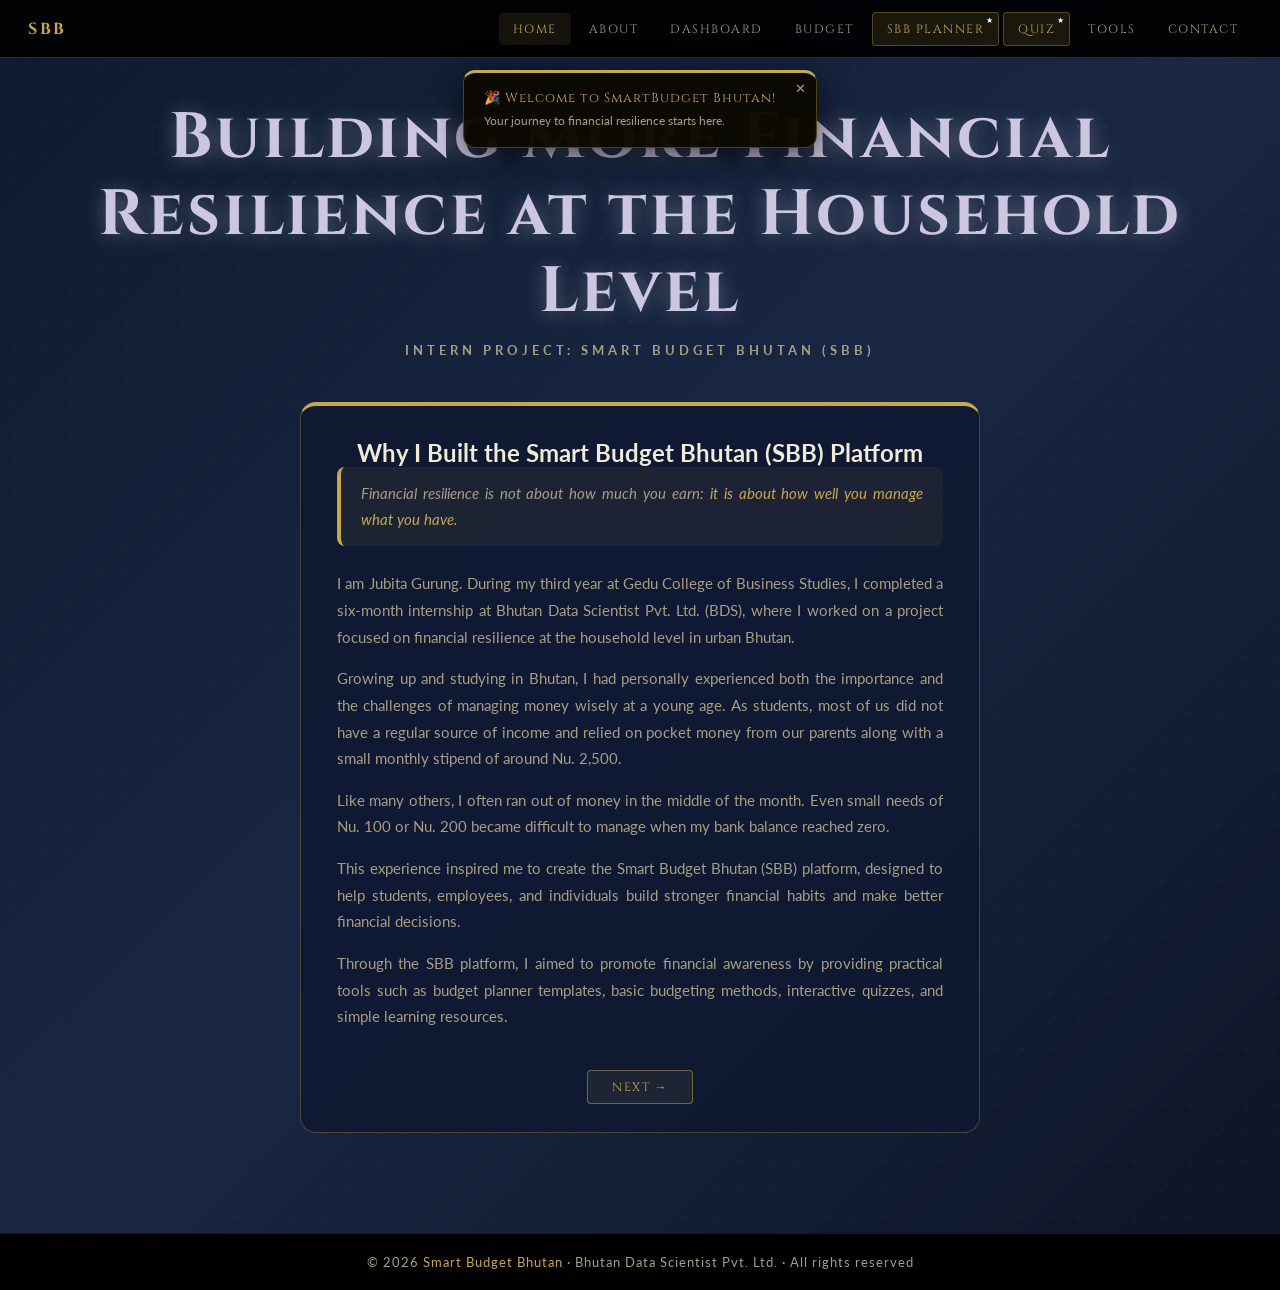
==== index.html @ 9b11ba2d "update all change" ====
<!DOCTYPE html>
<html lang="en">
  
<head>
  <meta charset="UTF-8">
  <meta name="viewport" content="width=device-width, initial-scale=1.0">

<link rel="icon" href="data:image/svg+xml,<svg xmlns='http://www.w3.org/2000/svg' viewBox='0 0 100 100'><text y='.9em' font-size='90'>💰</text></svg>">

  <title>Smart Budget Bhutan</title>
  <link rel="preconnect" href="https://fonts.googleapis.com">
  <link rel="preconnect" href="https://fonts.gstatic.com" crossorigin>
  <link href="https://fonts.googleapis.com/css2?family=Cinzel:wght@600;700&family=Lato:wght@300;400;700&display=swap"
    rel="stylesheet">
  <link rel="stylesheet" href="styles.css">
</head>

<body>

  <nav id="main-nav">
    <span class="nav-brand">SBB</span>

    <button class="nav-toggle" id="nav-toggle" aria-label="Toggle menu" aria-expanded="false">
      <span class="hamburger-bar"></span>
      <span class="hamburger-bar"></span>
      <span class="hamburger-bar"></span>
    </button>

   <div class="nav-menu" id="nav-menu">
<a href="#" onclick="showSection('home'); return false;" id="nav-home" class="active-link" role="button">Home</a>
<a href="#" onclick="showSection('about'); return false;" id="nav-about" role="button">About</a>
<a href="#" onclick="showSection('dashboard'); return false;" id="nav-dashboard" role="button">Dashboard</a>
<a href="#" onclick="showSection('budget'); return false;" id="nav-budget" role="button">Budget</a>
<a href="#" onclick="showSection('planner'); return false;" id="nav-planner" role="button">SBB Planner</a>
<a href="#" onclick="showSection('quiz'); return false;" id="nav-quiz" role="button">Quiz</a>
<a href="#" onclick="showSection('tools'); return false;" id="nav-tools" role="button">Tools</a>
<a href="#" onclick="showSection('contact'); return false;" id="nav-contact" role="button">Contact</a>
</div>
  </nav>

  <!-- ══ HOME ══ -->
  <div class="overlay active" id="home">
   <h1>Building More Financial Resilience at the Household Level</h1>
<p class="subtitle"><strong>Intern Project: Smart Budget Bhutan (SBB)</strong></p>
    <!-- QUIZ INVITE TOAST -->
    <div class="quiz-toast" id="quiz-toast">
      <button class="toast-dismiss" onclick="dismissToast()" aria-label="Dismiss">✕</button>
      <div class="toast-badge">
        <div class="toast-dot"></div> QUIZ
      </div>
      <div class="toast-title">Test Your Financial Knowledge</div>
      <div class="toast-body">Ready? Take our 12-question financial literacy quiz.</div>
      <button class="toast-btn" onclick="showSection('quiz'); dismissToast();">Start the Challenge →</button>
    </div>

    <!-- CONFETTI -->
    <div class="confetti-wrap" id="confetti-wrap" style="display:none;"></div>

    <div class="home-unified-frame">

      <div class="huf-intro">
     <h2 class="story-title">Why I Built the Smart Budget Bhutan (SBB) Platform</h2>
        <div class="huf-quote-box">
          Financial resilience is not about how much you earn:
          <span style="color:var(--gold); font-style:italic;">it is about how well you manage what you have.</span>
        </div>

        <div class="huf-story-body">
          <p>I am Jubita Gurung. During my third year at Gedu College of Business Studies, I completed a six-month internship at Bhutan Data Scientist Pvt. Ltd. (BDS), where I worked on a project focused on financial resilience at the household level in urban Bhutan.</p>
          <p>Growing up and studying in Bhutan, I had personally experienced both the importance and the challenges of
            managing money wisely at a young age. As students, most of us did not have a regular source of income and
            relied on pocket money from our parents along with a small monthly stipend of around Nu. 2,500.</p>
          <p>Like many others, I often ran out of money in the middle of the month. Even small needs of Nu. 100 or Nu.
            200 became difficult to manage when my bank balance reached zero.</p>
          <p>This experience inspired me to create the Smart Budget Bhutan (SBB) platform, designed to help students, employees,
            and individuals build stronger financial habits and make better financial decisions.</p>
          <p>Through the SBB platform, I aimed to promote financial awareness by providing practical tools such as budget
            planner templates, basic budgeting methods, interactive quizzes, and simple learning resources.</p>
        </div>


        <!-- HOME CTA BLOCK -->
        <div style="display:flex; gap:12px; justify-content:center; margin-top:40px;">
           <button class="nav-btn" onclick="showSection('about')">Next →</button>
        </div>
      </div>
    </div>
  </div>

  <!--DASHBOARD -->
  <section id="dashboard">
    <h2>Financial Resilience Dashboard</h2>
    <p class="section-tagline"><strong>Interactive Tableau Visualization</strong></p>
<div class="dashboard-desc">
      With the goal of understanding how urban Bhutanese households manage their finances, I designed a structured 
      survey covering income sources, monthly expenses, saving habits, and financial stress points. Over the next 
      2 weeks, I reached out to as many people as I could across urban Bhutan and was able to 
      collect 173 responses from real households.
      <br><br>
      You can 
      <a href="https://docs.google.com/document/d/1hUv2wc4atcfYw3_MFNhRBkshs3zNjPRQStaq6GvsOlI/edit?usp=sharing" target="_blank" style="color:var(--gold); text-decoration:underline; font-weight:700;">
        view the full survey here ↗
      </a> 
      to see exactly what questions were asked and how the data was structured.
      <br><br>
      With this data in hand, I built the Tableau dashboard below to turn those raw responses into clear, 
      visual insights, exploring income distribution, monthly expense breakdowns, and savings behaviour 
      across different income brackets. Use it to identify patterns, stress points, and opportunities for 
      financial improvement in Bhutanese households. Filter by income group or expense category to drill 
      deeper into the data.
    </div>

  <div class="tableau-container">
  <div class="tableau-scroll-wrap" style="position:relative;">
    <div id="tableau-loader" style="
      position:absolute; inset:0;
      background:rgba(10,8,2,0.92);
      display:flex; flex-direction:column;
      align-items:center; justify-content:center;
      gap:14px; z-index:2; border-radius:8px;">
      <div class="ai-loading"><span></span><span></span><span></span></div>
      <div style="color:var(--muted); font-size:13px; letter-spacing:1px;">Loading Dashboard…</div>
    </div>
<iframe
  src="https://public.tableau.com/views/FinancialResilienceattheHouseholdLevelinUrbanBhutan/IntroducingSmartBudgetBhutan2?:showVizHome=no&:embed=true&:device=phone"
  width="100%" height="100%" frameborder="0" allowfullscreen
  style="display:block; min-height:400px;"
  onload="document.getElementById('tableau-loader').style.display='none'">
</iframe>
  </div>
</div>

<p class="dashboard-note" style="display:none;" id="mobile-scroll-hint">
  Scroll sideways to explore the full dashboard.
</p>
   
    <p class="dashboard-note">
      Tip: Click on chart elements to filter and explore specific segments of the data.
    </p>

<div style="margin-top:32px;">
  <div style="display:flex; gap:12px; justify-content:center; margin-top:40px;">
    <button class="nav-btn" onclick="showSection('about')">← Previous</button>
<button class="nav-btn" onclick="showSection('budget')">Next →</button>
  </div>
</div>

  </section>

  <!-- ══ BUDGET ══ -->
  <section id="budget">
<h2>The 50/30/20 Rule</h2>
<p class="section-tagline"><strong>A Simple Framework for Every Income Level</strong></p>
<p class="budget-intro">
      After analysing the survey responses, one of the clearest findings was that most households 
      struggled not because they lacked income, but because they had no simple framework to guide 
      how they spent and saved it. This told me that what people needed most was a straightforward, 
      easy-to-remember budgeting rule they could apply immediately.
      <br><br>
      That is when I discovered the <strong>50/30/20 rule</strong> a proven budgeting method that 
      divides your monthly income into three clear categories: <strong>50% for needs</strong> such as 
      rent, food, and utilities, <strong>30% for wants</strong> such as dining out and entertainment, 
      and <strong>20% for savings</strong>. The sample budgets below are based on real urban Bhutanese 
      household data and show how this rule applies across different income levels.
    </p>

    <div class="budget-rule">Recommended Framework: 50% Needs, 30% Wants, 20% Savings</div>

    <!-- ══ 50/30/20 FOUNDER SECTION ══ -->
<div class="founder-section">

  <p class="founder-section-label">Origin of the rule</p>

  <div class="founder-grid">
  <div class="founder-card">
  <img src="https://tse4.mm.bing.net/th/id/OIP.EUIsR0ZF5nh9roRqFn1PqQHaJQ?cb=thfvnextfalcon&rs=1&pid=ImgDetMain&o=7&rm=3"
       alt="Elizabeth Warren"
       style="width:100px; height:100px; object-fit:cover; object-position:top;
              border-radius:50%; border:3px solid var(--gold);
              display:block; margin:0 auto 16px;">
  <div class="founder-badge">Founder</div>
  <div class="founder-name">Elizabeth Warren</div>
      <div class="founder-sub">US Senator · Harvard Law Professor · Consumer Advocate</div>
      <p>Elizabeth Warren now a US Senator from Massachusetts, first introduced the 50/30/20 rule in her 2005 book co-authored with her daughter Amelia Warren Tyagi. At the time, Warren was a Harvard bankruptcy law professor who had spent years studying why middle-class American families were going broke.</p>
      <p>Her research found that people weren't failing because of overspending on luxuries they were failing because they had no framework to distinguish essential costs from optional ones. The 50/30/20 rule was her solution: a simple, memorable formula anyone could apply immediately.</p>
    </div>

<div class="founder-card">
  <img src="https://hls.harvard.edu/wp-content/uploads/2022/05/HLB-June10-10177-scaled.jpg"
       alt="Amelia Warren Tyagi"
       style="width:100px; height:100px; object-fit:cover; object-position:top;
              border-radius:50%; border:3px solid var(--gold);
              display:block; margin:0 auto 16px;">
  <div class="founder-badge">Co-author</div>
  <div class="founder-name">Amelia Warren Tyagi</div>
      <div class="founder-sub">Business consultant · Daughter of Elizabeth Warren</div>
      <p>Amelia Warren Tyagi co-authored the book with her mother, bringing a business strategy perspective to complement Elizabeth's legal and academic research. Together they translated years of bankruptcy data and household financial research into an accessible, practical guide.</p>
      <p>Amelia's contribution was key in making the book readable for everyday families not just policymakers or academics. The book became a bestseller and the 50/30/20 rule became one of the most cited personal finance frameworks in the world.</p>
    </div>
  </div>

  <p class="founder-section-label" style="margin-top:28px;">The book</p>
  <div class="founder-book-card">
    <img src="https://covers.openlibrary.org/b/isbn/9780743269889-M.jpg" 
     alt="All Your Worth book cover" 
     style="width:72px; height:96px; object-fit:cover; border-radius:8px;">
    <div class="founder-book-meta">
      <div class="founder-book-title">All Your Worth: The Ultimate Lifetime Money Plan</div>
      <div class="founder-book-author">Elizabeth Warren &amp; Amelia Warren Tyagi · Published 2005</div>
      <p>This is the book that introduced the 50/30/20 rule to the world. Warren and Tyagi argued that financial failure isn't a willpower problem  it's a systems problem. Most people fail not because they buy too many coffees, but because they never build a structure to separate what they must spend, what they choose to spend, and what they keep.</p>
      <p>The book reframes budgeting as a lifetime money plan not a monthly restriction. It became a foundational text in personal finance and is still widely recommended by financial advisors, universities, and consumer protection agencies worldwide. The rule it introduced has since been adopted by banks, budgeting apps, and financial educators globally including the framework used throughout this SBB platform.</p>
    </div>
  </div>

  <p class="founder-section-label" style="margin-top:28px;">Why the rule matters</p>
  <div class="founder-importance-grid">
    <div class="founder-imp-item">
      <div class="founder-imp-title">Easy to remember</div>
      <div class="founder-imp-desc">Three numbers. No spreadsheet required. Anyone can apply it from day one without financial training.</div>
    </div>
    <div class="founder-imp-item">
      <div class="founder-imp-title">Works at any income</div>
      <div class="founder-imp-desc">Whether you earn Nu. 15,000 or Nu. 150,000 a month, the percentages scale proportionally to your situation.</div>
    </div>
    <div class="founder-imp-item">
      <div class="founder-imp-title">Builds resilience</div>
      <div class="founder-imp-desc">The 20% savings cushion creates an emergency fund and long-term security the foundation of financial resilience.</div>
    </div>
    <div class="founder-imp-item">
      <div class="founder-imp-title">Reduces guilt</div>
      <div class="founder-imp-desc">By deliberately allocating 30% to wants, you can spend on enjoyment without guilt it's already planned for.</div>
    </div>
    <div class="founder-imp-item">
      <div class="founder-imp-title">Research-backed</div>
      <div class="founder-imp-desc">Born from years of bankruptcy research across thousands of real households not theory, but observed financial reality.</div>
    </div>
    <div class="founder-imp-item">
      <div class="founder-imp-title">Globally adopted</div>
      <div class="founder-imp-desc">Used by banks, apps like YNAB and Mint, and financial educators in over 50 countries including right here in Bhutan.</div>
    </div>
  </div>

</div>

    <div class="budget-image-wrap">
  <img 
    src="https://www.truedata.in/Content/uploads/2023/12/What-is-meant-by-the-50.30.jpg" 
    alt="50/30/20 Budgeting Rule Explained"
    class="budget-rule-img"
  >
</div>
        </div>
      </div>
    </div>
    <div class="budget-tips-wrap">
      <h3>Budgeting Principles</h3>
      <div class="tips-grid">
        <div class="tip-mini"><strong>Pay Yourself First</strong>Transfer savings immediately when you receive your
          salary treat it like a non-negotiable bill.</div>
        <div class="tip-mini"><strong>Track Every Ngultrum</strong>Small daily expenses like tea and snacks add up. Log
          them weekly to spot leaks.</div>
        <div class="tip-mini"><strong>Avoid Lifestyle Creep</strong>When income rises, maintain your current lifestyle
          and increase savings rate instead.</div>
        <div class="tip-mini"><strong>Separate Accounts</strong>Keep savings in a separate account to reduce temptation
          to spend it.</div>
      </div>
    </div>
    <div style="margin-top:32px;">
  <div style="display:flex; gap:12px; justify-content:center; margin-top:40px;">
    <button class="nav-btn" onclick="showSection('dashboard')">← Previous</button>
<button class="nav-btn" onclick="showSection('planner')">Next →</button>
  </div>
</div>

  </section>

  <!-- ══ BUDGET PLANNER ══ -->
  <section id="planner">
<h2>SBB Planner</h2>
<p class="section-tagline"><strong>SBB Planner — Free Download</strong></p>
  <div class="planner-master-box">

  <!-- 1. INTRO STRIP -->
  <div class="pmb-intro">
<strong>As a student, I personally experienced running out of money before the end of the month. I created the SBB Planner so that other people don't have to go through that same stress. It is free, practical, and designed for real Bhutanese incomes.</strong>
  </div>

  <!-- 2. WELCOME BANNER (shown after quiz by JS) -->
  <div class="pmb-banner" id="planner-welcome-banner">
    <span id="planner-banner-text">Well done completing the quiz! Now let's turn your knowledge into action.</span>
  </div>

 <!-- 3. DOWNLOAD CARD -->
<div class="pmb-section pmb-download">
  <div class="pmb-download-left">
    <div class="pmb-dl-icon">📊</div>
    <div>
      <div class="pmb-dl-title">SBB Planner</div>
      <div class="pmb-dl-desc">Full Excel workbook with 6 sheets: Cover, Budget Planner, Dashboard, Expense Tracker, Savings Goals, and Tips & Principles.</div>
    </div>
  </div>
  <a class="planner-dl-btn" href="SmartBudget_Global_planner.xlsx" download>⬇ Download Free</a>
</div>

  <!-- 4. SONAM STORY QUOTE -->
<div class="pmb-section pmb-story">
  <span class="pmb-story-quote">"Why can't I save anything?"</span>
  <span class="pmb-story-text">A question that came up repeatedly in the survey.
    The SBB Planner was built specifically to answer it, with a simple,
    step-by-step framework anyone can follow from day one.
  </span>
</div>

  <!-- 6. HOW TO USE -->
  <div class="pmb-section">
<div class="pmb-how-title">How to Use the SBB Planner</div>
    <div class="pmb-steps">
      <div class="pmb-step">
        <div class="pmb-step-num">1</div>
        <div><strong>Budget Planner</strong>: Enter your monthly income in the blue cells
          and fill in budgeted amounts for Needs, Wants, and Savings.</div>
      </div>
      <div class="pmb-step">
        <div class="pmb-step-num">2</div>
        <div><strong>Dashboard</strong>: Review your 50/30/20 split at a glance. All values
          pull automatically from the Budget Planner sheet.</div>
      </div>
      <div class="pmb-step">
        <div class="pmb-step-num">3</div>
        <div><strong>Expense Tracker</strong>: Log every daily expense with date, category,
          and Needs/Wants/Savings label.</div>
      </div>
      <div class="pmb-step">
        <div class="pmb-step-num">4</div>
        <div><strong>Savings Goals</strong>: Set specific goals with targets and deadlines.
          Track progress as you save.</div>
      </div>
      <div class="pmb-step">
        <div class="pmb-step-num">5</div>
        <div><strong>Tips &amp; Principles</strong>: Read Sonam's practical saving strategies
          adapted for Bhutanese households.</div>
      </div>

        <div class="pmb-step">
        <div class="pmb-step-num">6</div>
        <div><strong>Review Monthly</strong>: At the end of each month, compare your budgeted amounts against your actual spending. Adjust next month's plan based on what you overspent or underspent.</div>
      </div>
      <div class="pmb-step">
        <div class="pmb-step-num">7</div>
        <div><strong>Currency Converter</strong>: Need to check exchange rates? Head to the <a onclick="showSection('tools')" style="color:var(--gold); cursor:pointer; text-decoration:underline;">Tools section</a> on this website for a live currency converter, useful when planning expenses across borders.</div>
      </div>
</div>
    </div>
  </div>

</div>

<!-- SONAM STORY IMAGES -->
<div class="sonam-story-wrap">
  <h3>Sonam's Story: From Stress to Financial Control</h3>
  <p class="sonam-story-sub">A real story inspired by urban Bhutanese households from the SBB survey</p>
  <div class="sonam-story-frame">
    <div class="sonam-frame-label">Part 1 — The Problem</div>
    <img src="sonam's story part 1.jpg" alt="Sonam's Story Part 1">
    <div class="sonam-frame-divider">↓ Story Continues ↓</div>
    <img src="sonam's story part 2.png" alt="Sonam's Story Part 2">
    <div class="sonam-frame-label" style="border-top: 1px solid rgba(201,168,76,0.15); border-bottom: none; border-radius: 0 0 12px 12px;">Part 2 — The Change</div>
  </div>
</div>

    <!-- SHEET PREVIEWS -->
    <div class="planner-sheets-wrap">
     <h3>What's Inside the SBB Planner: Sheet by Sheet</h3>
      <div class="planner-sheets-visual">

  <!-- Cover -->
  <div class="psv-card" onclick="openSheetModal('cover.png', 'Cover Sheet')">
    <div class="psv-img-wrap">
      <img class="psv-img" src="cover.png" alt="Cover Sheet" loading="eager" onerror="this.parentNode.classList.add('img-missing')">
      <div class="psv-overlay"><span class="psv-zoom-icon">⤢</span></div>
    </div>
    <div class="psv-info">
      <div class="psv-label">Cover</div>
      <div class="psv-desc">Introduction, Sonam's story, and step-by-step guide to using the workbook.</div>
    </div>
  </div>
        <!-- Budget Planner -->
     <div class="psv-card" onclick="openSheetModal('budget_planner.png', 'Budget Planner')">
    <div class="psv-img-wrap">
      <img class="psv-img" src="budget_planner.png" alt="Budget Planner" loading="eager" onerror="this.parentNode.classList.add('img-missing')">
      <div class="psv-overlay"><span class="psv-zoom-icon">⤢</span></div>
    </div>
    <div class="psv-info">
      <div class="psv-label">Budget Planner</div>
      <div class="psv-desc">Main 50/30/20 sheet. Enter income, set budgets for Needs, Wants, and Savings.</div>
    </div>
  </div>

        <!-- Dashboard -->
    <div class="psv-card" onclick="openSheetModal('dashboard.png', 'Dashboard')">
    <div class="psv-img-wrap">
      <img class="psv-img" src="dashboard.png" alt="Dashboard" loading="eager" onerror="this.parentNode.classList.add('img-missing')">
      <div class="psv-overlay"><span class="psv-zoom-icon">⤢</span></div>
    </div>
    <div class="psv-info">
      <div class="psv-label">Dashboard</div>
      <div class="psv-desc">Auto-calculated visual summary. See your budget vs. actuals at a glance.</div>
    </div>
  </div>

        <!-- Expense Tracker -->
 <div class="psv-card" onclick="openSheetModal('expense_tracker.png', 'Expense Tracker')">
    <div class="psv-img-wrap">
      <img class="psv-img" src="expense_tracker.png" alt="Expense Tracker" loading="eager" onerror="this.parentNode.classList.add('img-missing')">
      <div class="psv-overlay"><span class="psv-zoom-icon">⤢</span></div>
    </div>
    <div class="psv-info">
      <div class="psv-label">Expense Tracker</div>
      <div class="psv-desc">Daily log for every Ngultrum spent date, category, and Needs/Wants/Savings tag.</div>
    </div>
  </div>

        <!-- Savings Goals -->
  <div class="psv-card" onclick="openSheetModal('savings_goals.png', 'Savings Goals')">
    <div class="psv-img-wrap">
      <img class="psv-img" src="savings_goals.png" alt="Savings Goals" loading="eager" onerror="this.parentNode.classList.add('img-missing')">
      <div class="psv-overlay"><span class="psv-zoom-icon">⤢</span></div>
    </div>
    <div class="psv-info">
      <div class="psv-label">Savings Goals</div>
      <div class="psv-desc">Set targets with deadlines and watch your progress percentage grow automatically.</div>
    </div>
  </div>
        <!-- Tips -->
 <div class="psv-card" onclick="openSheetModal('tips.png', 'Tips & Principles')">
    <div class="psv-img-wrap">
      <img class="psv-img" src="tips.png" alt="Tips & Principles" loading="eager" onerror="this.parentNode.classList.add('img-missing')">
      <div class="psv-overlay"><span class="psv-zoom-icon">⤢</span></div>
    </div>
    <div class="psv-info">
      <div class="psv-label">Tips & Principles</div>
      <div class="psv-desc">Sonam's practical saving strategies and the 50/30/20 rule for Bhutanese households.</div>
    </div>
  </div>

      </div>
    </div>

    <!-- SONAM 5-STEP PLAN -->
    <div class="planner-steps-wrap">
    <h3>5-Step Savings Starter Plan</h3>
      <div class="sonam-steps">
        <div class="sonam-step"><span class="sonam-num">1</span><span>Calculate your real income and all monthly
            expenses, fixed and variable.</span></div>
        <div class="sonam-step"><span class="sonam-num">2</span><span>Set a savings target of at least 10% of Nu. 20,000 = Nu. 2,000/month = Nu. 24,000/year.</span></div>
        <div class="sonam-step"><span class="sonam-num">3</span><span>Open a dedicated savings account, keep it separate
            from spending money.</span></div>
        <div class="sonam-step"><span class="sonam-num">4</span><span>Identify and cut your top 2 unnecessary expenses.
            Redirect to savings.</span></div>
        <div class="sonam-step"><span class="sonam-num">5</span><span>Review your balance every month. Celebrate small
            wins, they build momentum!</span></div>
      </div>
    </div>

<div style="margin-top:32px;">
<div style="display:flex; gap:12px; justify-content:center; margin-top:40px;">
  <button class="nav-btn" onclick="showSection('budget')">← Previous</button>
  <button class="nav-btn" onclick="showSection('quiz')">Next →</button>
</div>
</div>

  </section>

  <!-- ══ QUIZ ══ -->
  <section id="quiz">
    <h2>Financial Literacy Quiz</h2>
    <p class="quiz-tagline">Based on Real Survey Data from Urban Bhutanese Households</p>
    
    <!-- START SCREEN -->
    <div id="quiz-start">
<div class="quiz-start-card">
        <p>One of the most important findings from the survey was that many urban Bhutanese households 
        were struggling financially not due to low income, but due to a lack of basic financial knowledge 
        things like how to allocate income, what an emergency fund is, and how to avoid lifestyle creep. 
        <br><br>
        That finding is exactly why I created this quiz. It is designed to help you test your own financial 
        knowledge, learn something new from every question, and come back to try again as many times as you 
        need. The more you practise, the stronger your financial resilience becomes. 
        <br><br>
        The 12 questions below are drawn directly from real patterns and gaps identified in the survey data 
        from urban Bhutanese households, including real-life scenarios you may recognise from your own life.</p>
        <div style="margin-bottom: 16px;">
 <div>
<input type="text" id="player-name-input" name="player-name" maxlength="30" placeholder="Enter your name…" class="quiz-name-input">
</div>

  <div id="name-error" style="color:#e25f0e; font-size:12px; margin-top:6px; display:none;">
    Please enter your name to begin.
  </div>
</div>
<button class="btn-primary" onclick="startQuizWithName()">Begin Quiz</button>
      </div>
    </div>

    <!-- QUESTION SCREEN -->
    <div id="quiz-question">
      <div class="quiz-progress-bar-wrap">
        <div class="quiz-progress-label">
          <span id="q-counter">Question 1 of 12</span>
          <span id="q-score-live">Score: 0</span>
        </div>
        <div class="quiz-progress-track">
          <div class="quiz-progress-fill" id="q-progress-fill" style="width:0%"></div>
        </div>
      </div>

      <div class="quiz-q-card fade-in" id="quiz-q-card">
        <div class="quiz-q-number" id="q-number">QUESTION 1</div>
        <div class="quiz-q-text" id="q-text"></div>
        <div class="quiz-options" id="q-options"></div>
        <div class="quiz-feedback" id="q-feedback"></div>
        <button class="quiz-next-btn" id="q-next-btn" onclick="nextQuestion()">Next Question →</button>
      </div>
    </div>

 
    <!-- RESULTS SCREEN -->
    <div id="quiz-results" style="width:100%; max-width:700px;">
      <div class="quiz-score-ring-wrap">
        <div class="quiz-score-circle">
          <div class="quiz-score-number" id="result-score">0/8</div>
          <div class="quiz-score-label">CORRECT</div>
        </div>
        <div class="quiz-result-title" id="result-title"></div>
        <div class="quiz-result-subtitle" id="result-subtitle"></div>
      </div>
      
<div class="quiz-circle-btns">
  <button class="quiz-circle-btn retry" onclick="resetQuiz()">
    <span>🔄</span>
    Try Again
  </button>
  <button class="quiz-circle-btn results" onclick="toggleResults()">
    <span>📊</span>
    Results
  </button>
  <button class="quiz-circle-btn history" onclick="toggleHistory()">
    <span>📋</span>
    My History
  </button>
</div>



     <div class="quiz-result-breakdown" id="result-breakdown" style="display:none;">
        <h4>Question Breakdown</h4>
        <div id="breakdown-list"></div>
        <div style="text-align:center; margin-top:14px;">
          <button onclick="toggleResults()" style="
            background:transparent; border:1px solid rgba(201,168,76,0.4);
            color:var(--gold); font-family:'Cinzel',serif; font-size:11px;
            letter-spacing:1px; padding:7px 18px; border-radius:4px;
            cursor:pointer; text-transform:uppercase;"
            onmouseover="this.style.background='rgba(201,168,76,0.12)'"
            onmouseout="this.style.background='transparent'">
            Close Results ✕
          </button>
        </div>
      </div>
  <div id="history-container" style="display:none; width:100%; max-width:700px; margin-top:16px;"></div>
    </div>
<div style="margin-top:32px;">

<div id="quiz-nav-buttons" style="gap:12px; justify-content:center; margin-top:40px;">
  <button class="nav-btn" onclick="showSection('planner')">← Previous</button>
  <button class="nav-btn" onclick="showSection('tools')">Next →</button>
</div>

</div>
  </section>

    <!-- ══ TOOLS ══ -->
<section id="tools">
  <h2>Financial Tools</h2>
    <p class="section-tagline"><strong>Currency Converter · Savings Calculator · 50/30/20 Calculator</strong></p>

    <div class="dashboard-desc">
      Alongside the research and data work, I also built these three interactive financial tools 
      as a hands-on exercise in JavaScript development. Building them from scratch taught me a great 
      deal including how to fetch and handle live data from external APIs, how to validate and 
      respond to user input dynamically, and how to build clean, interactive interfaces entirely 
      through code. It was one of the most practical and rewarding parts of the whole project, and 
      I hope you find the tools just as useful to use as they were educational to build.
    </div>

  <!-- TABS -->

    <!-- TABS -->
  <div class="tool-tabs">
    <button class="tab-btn active" onclick="switchTab('converter', this)">🔄 Currency Converter</button>
    <button class="tab-btn" onclick="switchTab('savings', this)">💰 Savings Calculator</button>
    <button class="tab-btn" onclick="switchTab('budget', this)">📊 50/30/20 Calculator</button>
  </div>

  <!-- ══ TOOL 1: CURRENCY CONVERTER ══ -->
<div class="tool-panel active" id="panel-converter">
  <div class="tool-card">
    <div class="tool-title">🔄 Live Currency Converter</div>
    <div class="tool-desc">Convert between Bhutanese Ngultrum (Nu.), USD, and INR using live exchange rates.</div>

    <div class="input-group">
      <label class="tool-label" for="nu-amount">Amount</label>
      <input type="number" id="nu-amount" name="nu-amount" placeholder="Enter amount e.g. 1000" min="0" style="width:100%;">
    </div>

    <div class="input-group">
      <label class="tool-label" for="currency-from">From</label>
<select id="currency-from" name="currency-from">
  <option value="BTN">🇧🇹  Nu. - Bhutanese Ngultrum</option>
  <option value="USD">🇺🇸  USD - US Dollar</option>
  <option value="INR">🇮🇳  INR - Indian Rupee</option>
  <option value="AUD">🇦🇺  AUD - Australian Dollar</option>
  <option value="EUR">🇪🇺  EUR - Euro</option>
  <option value="GBP">🇬🇧  GBP - British Pound</option>
  <option value="SGD">🇸🇬  SGD - Singapore Dollar</option>
  <option value="JPY">🇯🇵  JPY - Japanese Yen</option>
  <option value="CAD">🇨🇦  CAD - Canadian Dollar</option>
  <option value="CHF">🇨🇭  CHF - Swiss Franc</option>
  <option value="CNY">🇨🇳  CNY - Chinese Yuan</option>
  <option value="AED">🇦🇪  AED - UAE Dirham</option>
  <option value="MYR">🇲🇾  MYR - Malaysian Ringgit</option>
  <option value="THB">🇹🇭  THB - Thai Baht</option>
  <option value="KRW">🇰🇷  KRW - South Korean Won</option>
</select>
    </div>

    <!-- Swap button -->
    <div style="text-align:center; margin: -8px 0 16px;">
      <button onclick="swapCurrencies()" style="
        background: rgba(201,168,76,0.1);
        border: 1px solid rgba(201,168,76,0.35);
        color: var(--gold);
        border-radius: 50%;
        width: 38px; height: 38px;
        font-size: 18px; cursor: pointer;
        transition: background 0.2s;
      " title="Swap currencies">⇅</button>
    </div>

<div class="input-group">
      <label class="tool-label" for="currency-to">To</label>
<select id="currency-to" name="currency-to">
  <option value="USD">🇺🇸  USD - US Dollar</option>
  <option value="INR">🇮🇳  INR - Indian Rupee</option>
  <option value="BTN">🇧🇹  Nu. - Bhutanese Ngultrum</option>
  <option value="AUD">🇦🇺  AUD - Australian Dollar</option>
  <option value="EUR">🇪🇺  EUR - Euro</option>
  <option value="GBP">🇬🇧  GBP - British Pound</option>
  <option value="SGD">🇸🇬  SGD - Singapore Dollar</option>
  <option value="JPY">🇯🇵  JPY - Japanese Yen</option>
  <option value="CAD">🇨🇦  CAD - Canadian Dollar</option>
  <option value="CHF">🇨🇭  CHF - Swiss Franc</option>
  <option value="CNY">🇨🇳  CNY - Chinese Yuan</option>
  <option value="AED">🇦🇪  AED - UAE Dirham</option>
  <option value="MYR">🇲🇾  MYR - Malaysian Ringgit</option>
  <option value="THB">🇹🇭  THB - Thai Baht</option>
  <option value="KRW">🇰🇷  KRW - South Korean Won</option>
</select>
</div>

    <button class="calc-btn" onclick="convertCurrency()">Convert Now </button>

    <div class="result-box" id="converter-result">
      <div class="result-title">Conversion Result</div>
      <div class="currency-grid" id="currency-output"></div>
      <div class="rate-note" id="rate-note"></div>
    </div>
  </div>
</div>

  <!-- TOOL 2: SAVINGS CALCULATOR -->
<div class="tool-panel" id="panel-savings">
  <div class="tool-card">
    <div class="tool-title">💰 Savings Projection Calculator</div>
    <div class="tool-desc">Enter your monthly income and savings percentage to see how much you'll save over 1, 3, and 5 years.</div>

    <div class="input-group">
      <label class="tool-label" for="savings-currency">Currency</label>
      <select id="savings-currency" name="savings-currency" onchange="updateSavingsCurrencyLabel()">
        <option value="BTN" data-sym="Nu." data-flag="🇧🇹">🇧🇹  Nu. - Bhutanese Ngultrum</option>
        <option value="USD" data-sym="$"   data-flag="🇺🇸">🇺🇸  USD - US Dollar</option>
        <option value="AUD" data-sym="A$"  data-flag="🇦🇺">🇦🇺  AUD - Australian Dollar</option>
        <option value="INR" data-sym="₹"   data-flag="🇮🇳">🇮🇳  INR - Indian Rupee</option>
        <option value="EUR" data-sym="€"   data-flag="🇪🇺">🇪🇺  EUR - Euro</option>
        <option value="GBP" data-sym="£"   data-flag="🇬🇧">🇬🇧  GBP - British Pound</option>
        <option value="SGD" data-sym="S$"  data-flag="🇸🇬">🇸🇬  SGD - Singapore Dollar</option>
        <option value="JPY" data-sym="¥"   data-flag="🇯🇵">🇯🇵  JPY - Japanese Yen</option>
      </select>
    </div>

    <div class="input-group">
      <label class="tool-label" id="savings-income-label">Monthly Income (Nu.)</label>
      <input type="number" id="monthly-income" placeholder="Enter income e.g. 30000" min="0" style="width:100%;">
    </div>

    <div class="input-group">
      <label class="tool-label">Savings Percentage (%)</label>
      <div class="tool-input-row">
        <input type="number" id="savings-pct" name="savings-pct" placeholder="e.g. 20" min="1" max="100">
        <label class="tool-label" for="savings-preset" style="display:none;">Savings quick select</label>
        <select id="savings-preset" name="savings-preset" onchange="applyPreset()">
          <option value="">Quick Select</option>
          <option value="10">10% (Minimum)</option>
          <option value="20">20% (Recommended)</option>
          <option value="30">30% (Aggressive)</option>
        </select>
      </div>
    </div>

    <button class="calc-btn" onclick="calculateSavings()">Calculate Projections</button>

    <div class="result-box" id="savings-result">
      <div class="result-title">Your Savings Projections</div>
      <div class="savings-grid" id="savings-output"></div>
      <div class="savings-note" id="savings-note"></div>
      <div class="tool-tip-box" id="savings-tip"></div>
    </div>
  </div>
</div>
</div>


 <!-- ══ TOOL 3: 50/30/20 CALCULATOR ══ -->
<div class="tool-panel" id="panel-budget">
  <div class="tool-card">
    <div class="tool-title">📊 50/30/20 Budget Calculator</div>
    <div class="tool-desc">Enter your monthly income and instantly see your 50% needs, 30% wants, and 20% savings split.</div>

    <div class="input-group">
      <label class="tool-label" for="budget-currency">Currency</label>
      <select id="budget-currency" name="budget-currency" onchange="updateBudgetCurrencyLabel()">
        <option value="BTN" data-sym="Nu." >🇧🇹  Nu.- Bhutanese Ngultrum</option>
        <option value="USD" data-sym="$"  >🇺🇸  USD - US Dollar</option>
        <option value="AUD" data-sym="A$" >🇦🇺  AUD - Australian Dollar</option>
        <option value="INR" data-sym="₹"  >🇮🇳  INR - Indian Rupee</option>
        <option value="EUR" data-sym="€"  >🇪🇺  EUR - Euro</option>
        <option value="GBP" data-sym="£"  >🇬🇧  GBP - British Pound</option>
        <option value="SGD" data-sym="S$" >🇸🇬  SGD - Singapore Dollar</option>
        <option value="JPY" data-sym="¥"  >🇯🇵  JPY - Japanese Yen</option>
      </select>
    </div>

    <div class="input-group">
      <label class="tool-label" id="budget-income-label">Monthly Income (Nu.)</label>
      <input type="number" id="budget-income" name="budget-income" placeholder="Enter income e.g. 40000" min="0"
        oninput="calculateBudget()" style="width:100%;">
    </div>

    <div class="result-box" id="budget-result" style="display:block;">
      <div class="result-title">Your 50/30/20 Split</div>
      <div class="budget-splits">
        <div class="budget-split-item">
          <div class="split-header">
            <span class="split-label">🏠 Needs (Rent, Food, Utilities)</span>
            <span class="split-pct">50%</span>
          </div>
          <div class="split-header" style="margin-top:-6px;margin-bottom:8px;">
            <span class="split-amount" id="needs-amount">Nu. 0</span>
          </div>
          <div class="split-bar-track">
            <div class="split-bar-fill needs" id="needs-bar" style="width:0%"></div>
          </div>
        </div>
        <hr style="border:none;border-top:1px solid rgba(201,168,76,0.12);margin:14px 0;">
        <div class="budget-split-item">
          <div class="split-header">
            <span class="split-label">🎉 Wants (Entertainment, Dining)</span>
            <span class="split-pct">30%</span>
          </div>
          <div class="split-header" style="margin-top:-6px;margin-bottom:8px;">
            <span class="split-amount" id="wants-amount">Nu. 0</span>
          </div>
          <div class="split-bar-track">
            <div class="split-bar-fill wants" id="wants-bar" style="width:0%"></div>
          </div>
        </div>
        <hr style="border:none;border-top:1px solid rgba(201,168,76,0.12);margin:14px 0;">
        <div class="budget-split-item">
          <div class="split-header">
            <span class="split-label">💚 Savings (Emergency, Goals)</span>
            <span class="split-pct">20%</span>
          </div>
          <div class="split-header" style="margin-top:-6px;margin-bottom:8px;">
            <span class="split-amount" id="savings-amount">Nu. 0</span>
          </div>
          <div class="split-bar-track">
            <div class="split-bar-fill savings-bar-fill" id="savings-bar" style="width:0%"></div>
          </div>
        </div>
      </div>
      <div class="tool-tip-box" id="budget-tip" style="display:none;"></div>
    </div>
  </div>
</div>

  <div style="margin-top:32px;">
    <div style="display:flex; gap:12px; justify-content:center; margin-top:40px;">
     <button class="nav-btn" onclick="showSection('quiz')">← Previous</button>
<button class="nav-btn" onclick="showSection('contact')">Next →</button>
    </div>
  </div>
</section>


  <!-- ══ ABOUT ══ -->
  <section id="about">
    <h2>About This Project</h2>
    <p class="section-tagline">Research · Data · Impact</p>
    <div class="about-container">
    <div class="about-card">
          <h3>Project Background</h3>
        <p>Smart Budget Bhutan (SBB) was developed as a research and data project at Bhutan Data Scientist 
        Pvt. Ltd. (BDS), focused on understanding financial resilience at the household level in urban Bhutan.</p>
        <p>The project analyses real household data to understand income, expenses, savings behaviour, and 
        financial stress points among Bhutanese families with the goal of turning those insights into 
        practical tools and resources that are accessible and actionable for everyone.</p>
      </div>

      
        <div class="about-card">
          <h3>Objectives</h3>
        <ul>
          <li>Identify key financial challenges in urban Bhutanese households</li>
          <li>Visualize income, expense, and saving patterns clearly</li>
          <li>Provide practical, data-informed budgeting recommendations</li>
          <li>Promote long-term financial stability and resilience</li>
          <li>Make complex financial insights accessible to everyone</li>
        </ul>
      </div>

<div class="about-card">
  <h3>Tools & Technology</h3>
  <p style="margin-bottom:14px">This project uses a modern data-to-web pipeline to turn raw household data into clear, actionable insights.</p>

  <p style="color:var(--text); font-size:13px; margin-bottom:8px">Data & Visualization</p>
  <div class="tech-row" style="margin-bottom:14px">
    <span class="tech-tag">Tableau</span>
    <span class="tech-tag">Data Analysis</span>
  </div>

  <p style="color:var(--text); font-size:13px; margin-bottom:8px">Survey & Data Collection</p>
  <div class="tech-row" style="margin-bottom:14px">
    <span class="tech-tag">Google Forms</span>
    <span class="tech-tag">Google Sheets</span>
    <span class="tech-tag">Google Docs</span>
  </div>

  <p style="color:var(--text); font-size:13px; margin-bottom:8px">Website</p>
  <div class="tech-row" style="margin-bottom:14px">
    <span class="tech-tag">HTML</span>
    <span class="tech-tag">CSS</span>
    <span class="tech-tag">JavaScript</span>
  </div>

  <p style="color:var(--text); font-size:13px; margin-bottom:8px">Backend & API</p>
  <div class="tech-row" style="margin-bottom:14px">
    <span class="tech-tag">Python</span>
    <span class="tech-tag">Flask</span>
    <span class="tech-tag">REST API</span>
  </div>

  <p style="color:var(--text); font-size:13px; margin-bottom:8px">Deployment</p>
  <div class="tech-row">
    <span class="tech-tag">Netlify</span>
    <span class="tech-tag">Render.com</span>
  </div>
</div>
    </div>
    <!-- ══ FINANCIAL PLATFORMS SECTION ══ -->
    <div class="platforms-wrap">
      <h3 class="platforms-title">Trusted Savings & Investment Platforms in Bhutan</h3>
      <p class="platforms-sub">Explore verified financial institutions to start saving, investing, or planning your
        financial future.</p>

      <div class="platforms-grid">

        <div class="platform-card">
          <div class="platform-header">
            <div class="platform-icon">
              <img src="https://th.bing.com/th/id/R.005fb9f90df5336c6ca974b285441569?rik=VzPC2hSkaQyU1w&pid=ImgRaw&r=0" alt="Bank of Bhutan" style="width:44px; height:44px; object-fit:contain; border-radius:6px;">
            </div>
            <div>
              <div class="platform-name">Bank of Bhutan</div>
              <div class="platform-tag">Savings,Fixed Deposits,Loans</div>
            </div>
          </div>
          <p class="platform-desc">Bhutan's oldest and largest bank. Offers savings accounts (4.5% p.a.), fixed deposits
            from 91 days to 10 years, personal loans, home loans, and mobile banking via mBoB.</p>
          <a class="platform-link" href="https://www.bob.bt" target="_blank" rel="noopener">Visit Website →</a>
        </div>

        <div class="platform-card">
          <div class="platform-header">
            <div class="platform-icon">
              <img src="https://1.bp.blogspot.com/-6bDqYwN0xQo/WYvXoaA3KLI/AAAAAAAAAaU/DlCq32ObYfEAw4uVWQoZqJs-IMqVdiD9QCLcBGAs/s1600/4z2qyqkuj68a9m6w1lmp_400x400.png" alt="Bhutan National Bank" style="width:44px; height:44px; object-fit:contain; border-radius:6px;">
            </div>
            <div>
              <div class="platform-name">Bhutan National Bank</div>
              <div class="platform-tag">Savings,Recurring Deposits,Cards</div>
            </div>
          </div>
          <p class="platform-desc">A leading commercial bank offering savings accounts with no minimum balance,
            recurring deposits from Nu. 300/month, fixed deposits, internet & mobile banking via MPay.</p>
          <a class="platform-link" href="https://bnb.bt" target="_blank" rel="noopener">Visit Website →</a>
        </div>

        <div class="platform-card">
          <div class="platform-header">
           <div class="platform-icon">
            <img src="https://dziseldra.com/images/company_logos/1569238904.png" alt="Bhutan Development Bank" style="width:44px; height:44px; object-fit:contain; border-radius:6px;">
          </div>
            <div>
              <div class="platform-name">Bhutan Development Bank</div>
              <div class="platform-tag">Rural Savings,Agriculture Loans,SME</div>
            </div>
          </div>
          <p class="platform-desc">Your development partner since 1988. Focused on rural and agricultural finance
            savings accounts, seasonal and business loans, and microfinance for small entrepreneurs.</p>
          <a class="platform-link" href="https://bdb.bt" target="_blank" rel="noopener">Visit Website →</a>
        </div>

        <div class="platform-card">
          <div class="platform-header">
            <div class="platform-icon">
              <img src="https://businessbhutan.bt/wp-content/uploads/2022/09/TBANK-768x269.jpg" alt="T Bank" style="width:44px; height:44px; object-fit:contain; border-radius:6px;">
            </div>
            <div>
              <div class="platform-name">T Bank</div>
              <div class="platform-tag">Fixed Deposits,Recurring Savings,Loans</div>
            </div>
          </div>
          <p class="platform-desc">Offers high-return fixed deposit schemes from 45 days to 120 months, recurring
            deposit savings plans for salaried employees, and competitive interest rates for long-term savers.</p>
          <a class="platform-link" href="https://www.tbank.bt" target="_blank" rel="noopener">Visit Website →</a>
        </div>

        <div class="platform-card">
          <div class="platform-header">
            <div class="platform-icon">
             <img src="https://netbanking.drukpnbbank.bt/Images/PNB-logo-1.png" alt="Druk PNB Bank" style="width:44px; height:44px; object-fit:contain; border-radius:6px;">
             </div>
            <div>
              <div class="platform-name">Druk PNB Bank</div>
              <div class="platform-tag">Savings,Personal Loans,NRI Banking</div>
            </div>
          </div>
          <p class="platform-desc">A joint-venture commercial bank offering personal savings, fixed deposits, consumer
            loans, and banking services for Bhutanese citizens and NRIs through digital platforms.</p>
          <a class="platform-link" href="https://www.drukpnbbank.bt" target="_blank" rel="noopener">Visit Website →</a>
        </div>

        <div class="platform-card">
          <div class="platform-header">
            <div class="platform-icon">
             <img src="https://www.fiab.bt/wp-content/uploads/2022/11/nppf-logo.png" alt="NPPF" style="width:44px; height:44px; object-fit:contain; border-radius:6px;">
                  </div>
            <div>
              <div class="platform-name">NPPF</div>
              <div class="platform-tag">Pension,Provident Fund,Housing Loans</div>
            </div>
          </div>
          <p class="platform-desc">National Pension & Provident Fund manages retirement savings for civil servants and
            private sector employees. Offers pension (Tier I) and provident fund (Tier II) benefits plus housing loans.
          </p>
          <a class="platform-link" href="https://www.nppf.org.bt" target="_blank" rel="noopener">Visit Website →</a>
        </div>

        <div class="platform-card">
          <div class="platform-header">
            <div class="platform-icon">
              <img src="https://www.fiab.bt/wp-content/uploads/2022/11/rseb-logo.png" alt="Royal Securities Exchange of Bhutan" style="width:44px; height:44px; object-fit:contain; border-radius:6px;">
             </div>
            <div>
              <div class="platform-name">Royal Securities Exchange of Bhutan</div>
              <div class="platform-tag">Stock Market,Listed Companies,Equity</div>
            </div>
          </div>
          <p class="platform-desc">Bhutan's official stock exchange established in 1993. With 19 listed companies and
            ~$738M market cap, it's the gateway for Bhutanese citizens to invest in local equities.</p>
          <a class="platform-link" href="https://rsebl.org.bt/" target="_blank" rel="noopener">Visit Website →</a>
        </div>

        <div class="platform-card">
          <div class="platform-header">
            <div class="platform-icon">
            <img src="https://placehold.co/44x44/1a2744/c9a84c?text=DK" alt="DK Bank" style="width:44px; height:44px; object-fit:contain; border-radius:6px;">
           </div>
            <div>
              <div class="platform-name">DK Bank (Digital Kidu)</div>
              <div class="platform-tag">Digital Banking,Cardless,Inclusive</div>
            </div>
          </div>
          <p class="platform-desc">Bhutan's first digital-first bank. Offers simplified savings accounts, cardless
            withdrawals, and modern banking services designed for easy access for all Bhutanese citizens.</p>
          <a class="platform-link" href="https://www.digitalkidu.bt" target="_blank" rel="noopener">Visit Website →</a>
        </div>

      </div>

      <div class="platforms-note">
        All institutions above are regulated by the Royal Monetary Authority (RMA) of Bhutan. Always verify current
        interest rates and products directly on their official websites.
      </div>

<div style="margin-top:32px;">
<div style="display:flex; gap:12px; justify-content:center; margin-top:40px;">
  <button class="nav-btn" onclick="showSection('home')">← Previous</button>
  <button class="nav-btn" onclick="showSection('dashboard')">Next →</button>
</div>
  </div>

    </section>

<!-- ══ CONTACT SECTION ══ -->
<section id="contact">
  <h2>Contact Info</h2>
  <p class="section-tagline">Get In Touch 📞</p>

  <div class="dashboard-desc">
    Have questions about this project or want to collaborate? Reach out directly.
  </div>

  <div class="contact-wrap" style="margin-top:0;">
    <div class="contact-grid">

    <!-- Your Card -->
<div class="contact-card">
      <div class="contact-role">Project Creator</div>
      <div class="contact-name">Jubita Gurung</div>
      <div class="contact-detail">📍 Gedu College of Business Studies, Bhutan</div>
      <div class="contact-detail">
        🔗 <a href="https://www.linkedin.com/in/jubita-gurung-263bb5396/" 
        target="_blank" rel="noopener"
        style="color:var(--gold); text-decoration:underline;">
        Connect on LinkedIn ↗</a>
      </div>
    </div>

    <!-- BDS Card -->
    <div class="contact-card">
      <div class="contact-role">Host Organization</div>
      <div class="contact-name">Bhutan DataScientist Pvt. Ltd.</div>
      <div class="contact-detail">📍 Thimphu, Bhutan</div>
      <div class="contact-detail">✉️ info@datascientists.com</div>
      <div class="contact-detail">🌐 <a href="https://datascientists.bt" target="_blank" 
        style="color:var(--gold);">www.datascientists.bt</a></div>
    </div>

  </div>
</div>
    </div>
    <div style="margin-top:32px;">
<div style="display:flex; gap:12px; justify-content:center; margin-top:40px;">
  <button class="nav-btn" onclick="showSection('tools')">← Previous</button>
</div>
  </div>
  </section>

  <footer>
    <p>© 2026 <span>Smart Budget Bhutan</span> · Bhutan Data Scientist Pvt. Ltd. · All rights reserved</p>
  </footer>


<div id="sonam-modal-overlay" onclick="closeSonamModal()" style="display:none; position:fixed; inset:0; background:rgba(0,0,0,0.82); z-index:10000; overflow-y:auto; padding:40px 20px;">
  <div id="sonam-modal" onclick="event.stopPropagation()" style="
    max-width:760px; margin:0 auto;
    background:rgba(14,10,2,0.98);
    border:1px solid rgba(201,168,76,0.35);
    border-top:4px solid #c9a84c;
    border-radius:16px;
    padding:28px 28px 24px;
    position:relative;
  ">
    <button onclick="closeSonamModal()" style="
      position:absolute; top:16px; right:20px;
      background:transparent; border:none;
      color:#a89e84; font-size:20px; cursor:pointer;
    ">✕</button>


    <div style="font-size:11px; letter-spacing:3px; color:#e25f0e; font-family:'Cinzel',serif; text-transform:uppercase; margin-bottom:6px;">A Real Budgeting Story</div>
    <div style="font-family:'Cinzel',serif; color:#c9a84c; font-size:16px; letter-spacing:1px; margin-bottom:20px;">— From the SBB Survey Findings</div>

<iframe
  src="Sonam's Story.pdf"
  width="100%"
  height="600px"
  style="border:none; border-radius:8px; background:#fff;"
></iframe>

    <div style="text-align:center; margin-top:20px;">
      <button onclick="closeSonamModal()" style="
        padding:13px 36px;
        font-family:'Cinzel',serif; font-size:13px;
        letter-spacing:2px; text-transform:uppercase;
        border:2px solid #c9a84c; background:transparent;
        color:#c9a84c; cursor:pointer; border-radius:6px;
      "onmouseover="this.style.background='#c9a84c';this.style.color='#0d0a04'"
         onmouseout="this.style.background='transparent';this.style.color='#c9a84c'">
        Close
      </button>
    </div>
  </div>
</div>

<!-- SHEET PREVIEW MODAL -->
<div id="sheet-modal-overlay" onclick="closeSheetModal()" style="display:none; position:fixed; inset:0; background:rgba(0,0,0,0.92); z-index:10000; overflow-y:auto; padding:40px 20px; align-items:center; justify-content:center;">
  <div id="sheet-modal" onclick="event.stopPropagation()" style="
    position:relative; max-width:900px; width:100%;
    background:rgba(14,10,2,0.98);
    border:1px solid rgba(201,168,76,0.35);
    border-top:4px solid #c9a84c;
    border-radius:16px; padding:28px; text-align:center;
    margin:0 auto;">
    <button onclick="closeSheetModal()" style="
      position:absolute; top:14px; right:18px;
      background:transparent; border:none;
      color:#a89e84; font-size:22px; cursor:pointer;">✕</button>
    <div id="sheet-modal-title" style="
      font-family:'Cinzel',serif; color:#c9a84c;
      font-size:16px; letter-spacing:1px; margin-bottom:16px;"></div>
    <img id="sheet-modal-img" src="" alt="Sheet Preview" style="
      width:100%; border-radius:8px;
      object-fit:contain; max-height:80vh;">
  </div>
</div>

  <script src="script.js"></script>
  
</body>

</html>
---- styles.css ----
@import url('https://fonts.googleapis.com/css2?family=Cinzel:wght@600;700&family=Lato:wght@300;400;700&display=swap');

:root {
  --gold: #c9a84c;
  --deep: #0d1526;
  --card-bg: rgba(15, 25, 50, 0.88);
  --accent: #e25f0e;
  --text: #f0ead6;
  --muted: #a89e84;
  --green: #4caf82;
}

* { box-sizing: border-box; margin: 0; padding: 0; }

body {
  font-family: 'Lato', sans-serif;
  background: var(--deep);
  color: var(--text);
  background-image: 
radial-gradient(circle at 20% 30%, rgba(201, 168, 76, 0.12) 0%, transparent 50%),
    radial-gradient(circle at 80% 70%, rgba(226, 95, 14, 0.08) 0%, transparent 50%),
    linear-gradient(135deg, 
      #0a0802 0%, 
      #1a1208 30%, 
      #0f0a04 60%, 
      #050301 100%);
  background-attachment: scroll;
  min-height: 100vh;
}

/* ── NAV ── */
nav {
  position: fixed;
  top: 0;
  width: 100%;
  background: rgba(0,0,0,0.92);
  backdrop-filter: blur(10px);
  padding: 0 28px;
  display: flex;
  align-items: center;
  justify-content: space-between;
  height: 58px;
  z-index: 999;
  border-bottom: 1px solid rgba(201,168,76,0.25);
  flex-wrap: wrap;
}

.nav-brand {
  color: var(--gold);
  font-family: 'Cinzel', serif;
  font-size: 16px;
  font-weight: 700;
  letter-spacing: 2.5px;
  flex-shrink: 0;
}

.nav-menu {
  display: flex;
  align-items: center;
  gap: 4px;
}

.nav-menu a {
  color: var(--muted);
  text-decoration: none;
  font-family: 'Cinzel', serif;
  font-size: 12px;
  letter-spacing: 1.5px;
  padding: 8px 14px;
  border-radius: 4px;
  transition: color 0.2s, background 0.2s;
  cursor: pointer;
  text-transform: uppercase;
  white-space: nowrap;
}

/* ── HIGHLIGHT NAV ITEMS ── */
#nav-planner,
#nav-quiz {
  color: var(--gold);
  background: rgba(201,168,76,0.12);
  border: 1px solid rgba(201,168,76,0.35);
  position: relative;
}

#nav-planner::after,
#nav-quiz::after {
  content: '★';
  font-size: 8px;
  color:  #ffffff;
  position: absolute;
  top: 4px;
  right: 4px;
  line-height: 1;
}

.nav-menu a:hover,
.nav-menu a.active-link {
  color: var(--gold);
  background: rgba(201,168,76,0.1);
}

.nav-toggle {
  display: none;
  flex-direction: column;
  justify-content: center;
  align-items: center;
  gap: 5px;
  width: 38px;
  height: 38px;
  background: transparent;
  border: 1px solid rgba(201,168,76,0.35);
  border-radius: 6px;
  cursor: pointer;
  padding: 0;
  transition: border-color 0.2s, background 0.2s;
}

.nav-toggle:hover {
  border-color: var(--gold);
  background: rgba(201,168,76,0.08);
}

.hamburger-bar {
  display: block;
  width: 18px;
  height: 2px;
  background: var(--gold);
  border-radius: 2px;
  transition: transform 0.3s ease, opacity 0.3s ease, width 0.3s ease;
  transform-origin: center;
}

.nav-toggle.open .hamburger-bar:nth-child(1) { transform: translateY(7px) rotate(45deg); }
.nav-toggle.open .hamburger-bar:nth-child(2) { opacity: 0; width: 0; }
.nav-toggle.open .hamburger-bar:nth-child(3) { transform: translateY(-7px) rotate(-45deg); }

@keyframes menuSlideDown {
  from { opacity: 0; transform: translateY(-8px); }
  to   { opacity: 1; transform: translateY(0); }
}

@media (max-width: 768px) {
  nav { padding: 12px 18px; height: auto; }
  .nav-toggle { display: flex; }
  .nav-menu {
    display: none;
    flex-direction: column;
    align-items: stretch;
    width: 100%;
    gap: 2px;
    padding: 10px 0 6px;
    border-top: 1px solid rgba(201,168,76,0.15);
    margin-top: 10px;
    animation: menuSlideDown 0.25s ease forwards;
  }
  .nav-menu.open { display: flex; }
  .nav-menu a {
    font-size: 13px;
    padding: 13px 16px;
    border-radius: 8px;
    text-align: left;
    border: 1px solid transparent;
  }
  .nav-menu a:hover,
  .nav-menu a.active-link {
    background: rgba(201,168,76,0.1);
    border-color: rgba(201,168,76,0.2);
    color: var(--gold);
  }
}

/* keep this line — do not remove */
section, .overlay { display: none; }
.active { display: flex; flex-direction: column; align-items: center; }

/* sections that need row layout override */
#home.active { flex-direction: column; }
/* ── HOME ── */
#home {
  min-height: 100vh;
  flex-direction: column;
  align-items: center;
  justify-content: center;
  text-align: center;
  padding: 100px 20px 60px;
   background:
    radial-gradient(circle, rgba(201,168,76,0.08) 1px, transparent 1px),
    linear-gradient(135deg, #0d1a2e 0%, #1a2744 50%, #0d1526 100%);
  background-size: 28px 28px, 100% 100%;
  background-attachment: Scroll;
}

#home h1 {
  font-family: 'Cinzel', serif;
  font-size: clamp(36px, 6vw, 64px);
  color: #ccc6e0;
  letter-spacing: 3px;
  line-height: 1.2;
  margin-bottom: 12px;
  text-shadow: 0 2px 20px rgba(255,255,255,0.3);
}

#home .subtitle {
  font-size: 13px;
  letter-spacing: 4px;
  text-transform: uppercase;
  color: var(--muted);
  margin-bottom: 36px;
}

.home-description {
  max-width: 620px;
  background: var(--card-bg);
  border: 1px solid rgba(201,168,76,0.2);
  border-left: 4px solid var(--accent);
  padding: 24px 28px;
  border-radius: 8px;
  font-size: 15px;
  line-height: 1.75;
  color: var(--text);
  margin-bottom: 36px;
}

.home-stats {
  display: flex;
  gap: 20px;
  margin-bottom: 40px;
  flex-wrap: wrap;
  justify-content: center;
}

.stat-pill {
  background: rgba(201,168,76,0.12);
  border: 1px solid rgba(201,168,76,0.35);
  padding: 10px 22px;
  border-radius: 50px;
  font-size: 13px;
  color: var(--gold);
  letter-spacing: 1px;
}

.btn-primary {
  padding: 14px 40px;
  font-family: 'Cinzel', serif;
  font-size: 14px;
  letter-spacing: 2px;
  border: 2px solid var(--gold);
  background: transparent;
  color: var(--gold);
  cursor: pointer;
  border-radius: 4px;
  text-transform: uppercase;
  transition: background 0.25s, color 0.25s;
}

.btn-primary:hover {
  background: var(--gold);
  color: var(--deep);
}

/* ── DASHBOARD ── */
#dashboard {
  flex-direction: column;
  align-items: center;
  min-height: 100vh;
  padding: 100px 20px 60px;
 background:
    linear-gradient(rgba(76,175,175,0.05) 1px, transparent 1px),
    linear-gradient(90deg, rgba(76,175,175,0.05) 1px, transparent 1px),
    linear-gradient(135deg, #0d1f1f 0%, #0f2535 50%, #1a2744 100%);
  background-size: 40px 40px, 40px 40px, 100% 100%;
  background-attachment: scroll;
}


#dashboard h2 {
  font-family: 'Cinzel', serif;
  font-size: 28px;
  color: var(--gold);
  letter-spacing: 2px;
  margin-bottom: 8px;
}

.section-tagline {
  color:#f0ead6;   /* ← was: var(--muted) */
  font-size: 14px;
  margin-bottom: 16px;
  letter-spacing: 1px;
}

.dashboard-desc {
  max-width: 720px;
  background: rgba(255, 255, 255, 0.06);
  border: 1px solid rgba(201,168,76,0.15);
  border-top: 3px solid var(--gold);
  padding: 20px 28px;
  border-radius: 8px;
  font-size: 14.5px;
  line-height: 1.75;
  color: var(--muted);
  margin-bottom: 28px;
  text-align: justify;
}

.dashboard-desc strong { color: var(--text); }

.tableau-container {
  width: 95%;
  max-width: 1100px;
  border: 1px solid rgba(201,168,76,0.2);
  border-radius: 8px;
  overflow: hidden;
  box-shadow: 0 8px 40px rgba(0,0,0,0.6);
}

.tableau-scroll-wrap {
  width: 100%;
  overflow-x: auto;
  -webkit-overflow-scrolling: touch;
}

.tableau-scroll-wrap iframe {
  display: block;
  width: 100%;
  height: 750px;
  border: none;
}

@media (max-width: 768px) {
  .tableau-container {
    width: 100%;
    border-radius: 6px;
  }
  
  .tableau-scroll-wrap iframe {
    width: 100%;
    min-width: unset;
    height: 500px;
  }
}

@media (max-width: 480px) {
  .tableau-scroll-wrap iframe {
    height: 400px;
  }
}

.dashboard-note {
  margin-top: 16px;
  font-size: 12px;
  color: var(--muted);
  font-style: italic;
}

/* ── BUDGET ── */
#budget {
  flex-direction: column;
  align-items: center;
  min-height: 100vh;
  padding: 100px 20px 60px;
background:
    repeating-linear-gradient(
      45deg,
      transparent,
      transparent 40px,
      rgba(150,80,220,0.04) 40px,
      rgba(150,80,220,0.04) 41px
    ),
    linear-gradient(135deg, #0f0a1f 0%, #1a0f35 50%, #221040 100%);
  background-attachment: scroll;
}

#budget h2 {
  font-family: 'Cinzel', serif;
  font-size: 28px;
  color: var(--gold);
  letter-spacing: 2px;
  margin-bottom: 8px;
}

.budget-intro {
  max-width: 680px;
  font-size: 14.5px;
  line-height: 1.75;
  color: var(--muted);
  margin-bottom: 10px;
  text-align: justify;
}

.budget-rule {
  background: rgba(255,255,255,0.08);
  border: 1px solid rgba(255, 255, 255, 0.25);
  padding: 10px 24px;
  border-radius: 50px;
  font-size: 13px;
  color: #ffffff;
  margin-bottom: 32px;
  letter-spacing: 1px;
}


.budget-tips-wrap {
  margin-top: 40px;
  max-width: 860px;
  width: 100%; 
  background: var(--card-bg);
  border: 1px solid rgba(201,168,76,0.15);
  border-radius: 12px;
  padding: 28px 32px;
}

.budget-tips-wrap h3 {
  font-family: 'Cinzel', serif;
  color: var(--gold);
  font-size: 16px;
  margin-bottom: 20px;
  letter-spacing: 1px;
}

.tips-grid {
  display: grid;
  grid-template-columns: repeat(auto-fit, minmax(200px, 1fr));
  gap: 14px;
}

.tip-mini {
  background: rgba(255,255,255,0.04);
  padding: 14px 16px;
  border-radius: 8px;
  border-left: 3px solid var(--accent);
  font-size: 13.5px;
  line-height: 1.6;
  color: var(--muted);
  text-align: justify;
}

.tip-mini strong { color: var(--text); display: block; margin-bottom: 4px; }

/* ── QUIZ ── */
#quiz {
  flex-direction: column;
  align-items: center;
  min-height: 100vh;
  padding: 100px 20px 60px;
background:
    repeating-linear-gradient(
      -45deg,
      transparent,
      transparent 30px,
      rgba(76,175,130,0.03) 30px,
      rgba(76,175,130,0.03) 31px
    ),
    linear-gradient(135deg, #0a1f18 0%, #0f2520 50%, #1a2744 100%);
  background-attachment: scroll;
}

#quiz h2 {
  font-family: 'Cinzel', serif;
  font-size: 28px;
  color: var(--gold);
  letter-spacing: 2px;
  margin-bottom: 8px;
  text-align: center;
}

.quiz-tagline {
  color: var(--muted);
  font-size: 14px;
  margin-bottom: 32px;
  letter-spacing: 1px;
  text-align: center;
}

/* ── START SCREEN ── */
#quiz-start { max-width: 580px; width: 100%; text-align: center; }

.quiz-start-card {
  background: var(--card-bg);
  border: 1px solid rgba(201,168,76,0.2);
  border-top: 3px solid var(--gold);
  border-radius: 14px;
  padding: 36px 32px;
  margin-bottom: 24px;
}

.quiz-start-card p {
  color: var(--muted);
  font-size: 15px;
  line-height: 1.75;
  margin-bottom: 24px;
  text-align: justify;
}

/* ── QUESTION SCREEN ── */
#quiz-question { display: none; max-width: 680px; width: 100%; }

.quiz-progress-bar-wrap { width: 100%; margin-bottom: 10px; }

.quiz-progress-label {
  display: flex;
  justify-content: space-between;
  font-size: 12px;
  color: var(--muted);
  margin-bottom: 6px;
  letter-spacing: 1px;
}

.quiz-progress-track {
  background: rgba(25, 18, 18, 0.08);
  border-radius: 20px;
  height: 6px;
  overflow: hidden;
  width: 100%;
}

.quiz-progress-fill {
  height: 100%;
  border-radius: 20px;
  background: var(--gold);
  transition: width 0.4s ease;
}

.quiz-q-card {
  background: var(--card-bg);
  border: 1px solid rgba(201,168,76,0.2);
  border-radius: 14px;
  padding: 32px 28px;
  margin-top: 16px;
}

.quiz-q-number {
  font-size: 11px;
  color: var(--gold);
  letter-spacing: 2px;
  text-transform: uppercase;
  margin-bottom: 10px;
}

.quiz-q-text {
  font-size: 17px;
  line-height: 1.6;
  color: #f5efe0;
  margin-bottom: 26px;
  font-weight: 700;
}

.quiz-options { display: flex; flex-direction: column; gap: 12px; }

.quiz-option {
  background: rgba(255,255,255,0.04);
  border: 1px solid rgba(201,168,76,0.18);
  border-radius: 10px;
  padding: 14px 18px;
  cursor: pointer;
  font-size: 14.5px;
  color: #c9b99a;
  display: flex;
  align-items: center;
  gap: 14px;
  transition: background 0.2s, border-color 0.2s, color 0.2s;
}

.quiz-option:hover:not(.disabled) {
  background: rgba(201,168,76,0.1);
  border-color: rgba(201,168,76,0.45);
  color: var(--text);
}

.quiz-option.correct {
  border-color: var(--green);
  background: rgba(76,175,130,0.14);
  color: var(--green);
}

.quiz-option.wrong {
  border-color: #e25f0e;
  background: rgba(226,95,14,0.12);
  color: #e25f0e;
}

.quiz-option.disabled { cursor: default; pointer-events: none; }

.option-letter {
  width: 28px; height: 28px; min-width: 28px;
  border-radius: 50%;
  background: rgba(201,168,76,0.1);
  border: 1px solid rgba(201,168,76,0.3);
  display: flex; align-items: center; justify-content: center;
  font-family: 'Cinzel', serif;
  font-size: 12px;
  color: var(--gold);
  flex-shrink: 0;
}

.quiz-option.correct .option-letter {
  background: rgba(76,175,130,0.2);
  border-color: var(--green);
  color: var(--green);
}

.quiz-option.wrong .option-letter {
  background: rgba(226,95,14,0.2);
  border-color: var(--accent);
  color: var(--accent);
}

.quiz-feedback {
  margin-top: 18px;
  padding: 14px 18px;
  border-radius: 8px;
  font-size: 13.5px;
  line-height: 1.65;
  display: none;
  text-align: justify;
}

.quiz-feedback.correct-fb {
  background: rgba(76,175,130,0.1);
  border: 1px solid rgba(76,175,130,0.3);
  color: var(--green);
}

.quiz-feedback.wrong-fb {
  background: rgba(226,95,14,0.1);
  border: 1px solid rgba(226,95,14,0.3);
  color: #f0955a;
}

.quiz-next-btn {
  margin-top: 22px;
  padding: 12px 36px;
  font-family: 'Cinzel', serif;
  font-size: 13px;
  letter-spacing: 2px;
  border: 2px solid var(--gold);
  background: transparent;
  color: var(--gold);
  cursor: pointer;
  border-radius: 6px;
  text-transform: uppercase;
  transition: background 0.25s, color 0.25s;
  display: none;
}

.quiz-next-btn:hover { background: var(--gold); color: var(--deep); }
.quiz-score-ring-wrap { margin-bottom: 28px; }

#quiz-results {
  display: none;
  max-width: 700px;
  width: 100%;
  text-align: center;
  flex-direction: column;
  align-items: center;
  gap: 16px;
  padding-bottom: 40px;
}

#quiz-results.visible {
  display: flex !important;
  flex-direction: column;
  align-items: center;
}

.quiz-score-circle {
  width: 140px; height: 140px;
  border-radius: 50%;
  border: 5px solid var(--gold);
  background: rgba(201,168,76,0.08);
  display: flex; flex-direction: column;
  align-items: center; justify-content: center;
  margin: 0 auto 16px;
}

.quiz-score-number {
  font-family: 'Cinzel', serif;
  font-size: 42px;
  color: var(--gold);
  line-height: 1;
}

.quiz-score-label {
  font-size: 12px;
  color: var(--muted);
  letter-spacing: 1px;
  margin-top: 4px;
}

.quiz-result-title {
  font-family: 'Cinzel', serif;
  font-size: 22px;
  color: var(--gold);
  margin-bottom: 8px;
  letter-spacing: 1px;
}

.quiz-result-subtitle { color: var(--muted); font-size: 14px; margin-bottom: 28px; }




.quiz-result-breakdown {
  background: var(--card-bg);
  border: 1px solid rgba(201,168,76,0.15);
  border-radius: 10px;
  padding: 22px 24px;
  text-align: left;
  margin-bottom: 16px;
  width: 100%;
  max-width: 700px;
}

.quiz-result-breakdown h4 {
  font-family: 'Cinzel', serif;
  color: var(--gold);
  font-size: 13px;
  letter-spacing: 1px;
  margin-bottom: 16px;
}

.breakdown-item {
  display: flex; align-items: flex-start; gap: 12px;
  padding: 10px 0;
  border-bottom: 1px solid rgba(255,255,255,0.05);
  font-size: 13.5px;
}

.breakdown-item:last-child { border-bottom: none; }
.breakdown-icon { font-size: 16px; margin-top: 1px; flex-shrink: 0; }
.breakdown-q { color: #c9b99a; flex: 1; line-height: 1.5; }
.breakdown-q strong { color: var(--text); display: block; margin-bottom: 2px; font-size: 12px; }


/* ── QUIZ NAV BUTTONS (mobile fix) ── */
#quiz-question .quiz-next-btn,
#quiz-question #q-prev-btn {
  display: inline-block;
  width: auto;
}

#quiz-q-card > div:last-of-type {
  display: flex;
  flex-direction: row;
  gap: 10px;
  flex-wrap: wrap;
  justify-content: center;
  margin-top: 22px;
}

/* ── ABOUT ── */
#about {
  flex-direction: column;
  align-items: center;
  min-height: 100vh;
  padding: 100px 20px 60px;
 background:
    repeating-linear-gradient(
      60deg,
      transparent,
      transparent 50px,
      rgba(180, 100, 40, 0.04) 50px,
      rgba(180, 100, 40, 0.04) 51px
    ),
    repeating-linear-gradient(
      -60deg,
      transparent,
      transparent 50px,
      rgba(180, 100, 40, 0.04) 50px,
      rgba(180, 100, 40, 0.04) 51px
    ),
    linear-gradient(135deg, #1a0f08 0%, #2a1a0e 50%, #1f1208 100%);
  background-attachment: scroll;
}

#about h2 {
  font-family: 'Cinzel', serif;
  font-size: 28px;
  color: #ffffff;   /* ← was: var(--gold) */
  letter-spacing: 2px;
  margin-bottom: 8px;
}

.about-container {
  display: flex; flex-wrap: wrap; justify-content: center;
  gap: 24px; max-width: 1100px; margin-top: 28px;
}

.about-container {
  display: flex; flex-wrap: wrap; justify-content: center;
  gap: 24px; max-width: 1100px; margin-top: 28px;
  align-items: flex-start;
}

.about-card {
  background: var(--card-bg);
  backdrop-filter: blur(8px);
  padding: 28px 26px;
  border-radius: 14px;
  width: 310px;
  border: 1px solid rgba(201,168,76,0.15);
  border-top: 3px solid var(--gold);
  box-shadow: 0 8px 32px rgba(0,0,0,0.5);
  transition: transform 0.25s ease, box-shadow 0.25s ease;
}

.about-card:hover {
  transform: translateY(-8px);
  box-shadow: 0 16px 48px rgba(0,0,0,0.6);
}

.about-card h3 {
  font-family: 'Cinzel', serif;
  color: var(--gold);
  margin-bottom: 14px;
  font-size: 15px;
  letter-spacing: 1px;
}

.about-card p, .about-card li { color: #c9b99a; font-size: 13.5px; line-height: 1.7; text-align: justify; }
.about-card p + p { margin-top: 10px; }
.about-card ul { list-style: none; padding-left: 0; }
.about-card ul li { margin: 10px 0; padding-left: 22px; position: relative; }
.about-card ul li::before { content: "→"; position: absolute; left: 0; color: #ffffff; }

.tech-row { display: flex; gap: 10px; flex-wrap: wrap; margin-top: 8px; }

.tech-tag {
  background: rgba(201,168,76,0.1);
  border: 1px solid rgba(201,168,76,0.3);
  color: var(--gold);
  font-size: 12px;
  padding: 4px 12px;
  border-radius: 20px;
  letter-spacing: 0.5px;
}

/* ── FOOTER ── */
footer {
  background: rgba(0,0,0,0.92);
  color: var(--muted);
  text-align: center;
  padding: 20px;
  font-size: 13px;
  letter-spacing: 1px;
  border-top: 1px solid rgba(201,168,76,0.15);
}

footer span { color: var(--gold); }

/* ── ANIMATIONS ── */
@keyframes bounce {
  0%, 80%, 100% { transform: translateY(0); opacity: 0.4; }
  40% { transform: translateY(-6px); opacity: 1; }
}

@keyframes fadeIn {
  from { opacity: 0; transform: translateY(10px); }
  to { opacity: 1; transform: translateY(0); }
}

.fade-in { animation: fadeIn 0.35s ease forwards; }



/* ── BUDGET PLANNER ── */
#planner {
  flex-direction: column;
  align-items: center;
  min-height: 100vh;
  padding: 100px 20px 60px;
  background:
    radial-gradient(circle, rgba(201,168,76,0.09) 1px, transparent 1px),
    radial-gradient(circle, rgba(226,140,50,0.06) 1px, transparent 1px),
    linear-gradient(135deg, #1f1500 0%, #2a1e08 50%, #1f1a08 100%);
  background-size: 30px 30px, 15px 15px, 100% 100%;
  background-attachment: scroll;
}

#planner h2 {
  font-family: 'Cinzel', serif;
  font-size: 28px;
  color: var(--gold);
  letter-spacing: 2px;
  margin-bottom: 8px;
}

#planner h3 {
  font-family: 'Cinzel', serif;
  color: var(--gold);
  font-size: 16px;
  letter-spacing: 1px;
  margin-bottom: 20px;
}

/* ── DOWNLOAD BUTTON — still used inside master box ── */
.planner-dl-btn {
  flex-shrink: 0;
  display: inline-flex; align-items: center;
  padding: 12px 22px; border-radius: 8px;
  border: 2px solid var(--gold);
  background: transparent; color: var(--gold);
  font-family: 'Cinzel', serif; font-size: 13px;
  font-weight: 700; text-decoration: none;
  white-space: nowrap; letter-spacing: 1px;
  transition: background 0.2s, color 0.2s;
}

.planner-dl-btn:hover, .planner-dl-btn.large:hover { background: var(--gold); color: var(--deep); }
.planner-dl-btn.large { padding: 14px 32px; font-size: 14px; }

/* ══ PLANNER MASTER BOX ══ */
.planner-master-box {
  max-width: 860px;
  width: 100%;
  background: linear-gradient(160deg, rgba(18,13,4,0.97) 0%, rgba(10,8,2,0.99) 100%);
  border: 1px solid rgba(201,168,76,0.3);
  border-top: 4px solid var(--gold);
  border-radius: 20px;
  box-shadow: 0 24px 64px rgba(0,0,0,0.7), 0 0 0 1px rgba(201,168,76,0.06);
  overflow: hidden;
  margin: 28px 0 40px;
}

.pmb-section {
  padding: 28px 36px;
  border-bottom: 1px solid rgba(201,168,76,0.1);
}
.pmb-section:last-child { border-bottom: none; }

.pmb-intro {
  background: rgba(226,95,14,0.06);
  border-bottom: 1px solid rgba(226,95,14,0.15) !important;
  padding: 22px 36px;
  font-size: 14px;
  color: #c9b99a;
  line-height: 1.75;
  text-align: justify;
  border-left: 4px solid var(--accent);
}
.pmb-intro strong { color: var(--text); }

.pmb-banner {
  background: rgba(76,175,130,0.07);
  border-bottom: 1px solid rgba(76,175,130,0.18) !important;
  padding: 16px 36px;
  font-size: 13.5px;
  color: #5fd4a0;
  line-height: 1.6;
  display: none;
}

.pmb-download {
  display: flex;
  align-items: center;
  justify-content: space-between;
  gap: 20px;
  flex-wrap: wrap;
  background: rgba(201,168,76,0.04);
}

.pmb-download-left { display: flex; align-items: flex-start; gap: 16px; flex: 1; }

.pmb-dl-icon {
  width: 44px; height: 44px; min-width: 44px;
  background: rgba(201,168,76,0.12);
  border: 1.5px solid rgba(201,168,76,0.35);
  border-radius: 10px;
  display: flex; align-items: center; justify-content: center;
  font-size: 20px;
}

.pmb-dl-title {
  font-family: 'Cinzel', serif;
  color: var(--gold);
  font-size: 14px;
  letter-spacing: 0.5px;
  margin-bottom: 5px;
}

.pmb-dl-desc { font-size: 13px; color: var(--muted); line-height: 1.55; }

.pmb-story {
  display: flex;
  align-items: center;
  gap: 12px;
  cursor: pointer;
  transition: background 0.2s;
  flex-wrap: wrap;
}
.pmb-story:hover { background: rgba(226,95,14,0.05); }

.pmb-story-quote { color: #ffffff; font-style: italic; font-size: 15px; }
.pmb-story-text  { color: #c9b99a; font-size: 14px; line-height: 1.6; }
.pmb-story-text strong { color: var(--green); }

.pmb-story-cta {
  margin-left: auto; white-space: nowrap;
  color: var(--gold); font-family: 'Cinzel', serif;
  font-size: 11px; letter-spacing: 1px;
  border-bottom: 1px solid var(--gold);
  flex-shrink: 0;
}

.pmb-cta {
  text-align: center;
  background: rgba(201,168,76,0.04);
}

.pmb-cta-title {
  font-family: 'Cinzel', serif; color: var(--gold);
  font-size: 18px; letter-spacing: 1px; margin-bottom: 8px;
}

.pmb-cta-sub {
  font-size: 13.5px; color: var(--muted);
  line-height: 1.65; margin-bottom: 20px;
  max-width: 600px; margin-left: auto; margin-right: auto;
}

.pmb-how-title {
  font-family: 'Cinzel', serif; color: var(--gold);
  font-size: 15px; letter-spacing: 1px; margin-bottom: 20px;
}

.pmb-steps { display: flex; flex-direction: column; gap: 14px; }

.pmb-step {
  display: flex; align-items: flex-start; gap: 16px;
  font-size: 14px; color: #c9b99a; line-height: 1.65;
}
.pmb-step strong { color: var(--text); }

.pmb-step-num {
  width: 30px; height: 30px; min-width: 30px;
  border-radius: 50%;
  background: rgba(201,168,76,0.1);
  border: 1.5px solid var(--gold);
  color: var(--gold);
  font-family: 'Cinzel', serif; font-size: 13px;
  display: flex; align-items: center; justify-content: center;
  flex-shrink: 0;
}

@media (max-width: 600px) {
  .pmb-section, .pmb-intro, .pmb-banner { padding: 20px 18px; }
  .pmb-download { flex-direction: column; }
  .pmb-story-cta { margin-left: 0; }
}

/* ── SHEET VISUAL PREVIEWS — still used below master box ── */
.planner-sheets-wrap { max-width: 1100px; width: 100%; margin-bottom: 36px; }
.planner-sheets-wrap h3 { text-align: center; margin-bottom: 24px; }

.planner-sheets-visual {
  display: grid;
  grid-template-columns: repeat(auto-fit, minmax(260px, 1fr));
  gap: 20px;
  width: 100%;
}

.psv-card {
  background: var(--card-bg);
  border: 1px solid rgba(201,168,76,0.2);
  border-radius: 12px;
  overflow: hidden;
  cursor: pointer;
  transition: transform 0.25s, box-shadow 0.25s, border-color 0.25s;
}

.psv-card:hover {
  transform: translateY(-5px);
  box-shadow: 0 14px 36px rgba(0,0,0,0.55);
  border-color: rgba(201,168,76,0.55);
}

.psv-img-wrap {
  width: 100%;
  aspect-ratio: 4 / 3;
  overflow: hidden;
  position: relative;
  background: rgba(201,168,76,0.06);
  display: block;
}

.psv-img {
  width: 100%;
  height: 100%;
  object-fit: cover;
  object-position: top;
  display: block;
  transition: transform 0.35s ease;
}

.psv-card:hover .psv-img {
  transform: scale(1.05);
}
 .psv-overlay {
  position: absolute;
  inset: 0;
  background: rgba(0,0,0,0);
  display: flex;
  align-items: center;
  justify-content: center;
  transition: background 0.25s;
}

.psv-card:hover .psv-overlay {
  background: rgba(0,0,0,0.45);
}

.psv-zoom-icon {
  font-size: 28px;
  color: #fff;
  opacity: 0;
  transform: scale(0.7);
  transition: opacity 0.25s, transform 0.25s;
  text-shadow: 0 2px 8px rgba(0,0,0,0.6);
}

.psv-card:hover .psv-zoom-icon {
  opacity: 1;
  transform: scale(1);
}

.psv-img-wrap.img-missing .psv-img { display: none; }
.psv-img-wrap.img-missing::after {
  content: '📊 Preview not available';
  position: absolute;
  inset: 0;
  display: flex;
  align-items: center;
  justify-content: center;
  font-size: 12px;
  color: var(--muted);
  font-family: 'Cinzel', serif;
  letter-spacing: 1px;
  background: rgba(201,168,76,0.04);
  border: 1px dashed rgba(201,168,76,0.2);
  border-radius: 8px;
}

.psv-img {
  width: 100%;
  height: 100%;
  object-fit: cover;
  object-position: top;
  display: block;
  transition: transform 0.35s ease;
  background: rgba(201,168,76,0.04);
}

.psv-info { padding: 14px 16px; }
.psv-label {
  font-family: 'Cinzel', serif;
  color: var(--gold);
  font-size: 13px;
  letter-spacing: 1px;
  margin-bottom: 6px;
}
.psv-desc {
  font-size: 12.5px;
  color: var(--muted);
  line-height: 1.6;
  text-align: justify;
}

@media (max-width: 600px) {
  .planner-sheets-visual { grid-template-columns: 1fr 1fr; gap: 12px; }
}

/* ── SONAM 5-STEP — still used below master box ── */
.planner-steps-wrap {
  max-width: 860px; width: 100%;
  background: var(--card-bg);
  border: 1px solid rgba(201,168,76,0.15);
  border-radius: 12px; padding: 28px 32px; margin-bottom: 36px;
}

.sonam-steps { display: flex; flex-direction: column; gap: 12px; }

.sonam-step {
  display: flex; align-items: flex-start; gap: 14px;
  font-size: 14px; color: #c9b99a; line-height: 1.65;
}

.sonam-num {
  width: 26px; height: 26px; min-width: 26px;
  border-radius: 50%;
  background: rgba(201,168,76,0.15);
  border: 1.5px solid var(--gold);
  color: var(--gold);
  font-family: 'Cinzel', serif; font-size: 12px;
  display: flex; align-items: center; justify-content: center;
  flex-shrink: 0;
}


/* ── FINANCIAL PLATFORMS ── */
.platforms-wrap { max-width: 1100px; width: 100%; margin-top: 52px; }

.platforms-title {
  font-family: 'Cinzel', serif; color: #ffffff;  /* ← was: var(--gold) */
  font-size: 20px; letter-spacing: 1.5px;
  text-align: center; margin-bottom: 10px;
}

.platforms-sub {
  color:  #f0ead6;  /* ← was: var(--muted) */
  font-size: 13.5px;
  text-align: center;
  margin-bottom: 28px;
  line-height: 1.65;
}

.platforms-grid { display: grid; grid-template-columns: repeat(auto-fit, minmax(260px, 1fr)); gap: 18px; }

.platform-card {
  background: var(--card-bg);
  border: 1px solid rgba(201,168,76,0.18);
  border-top: 3px solid var(--gold);
  border-radius: 12px; padding: 20px 18px;
  display: flex; flex-direction: column; gap: 10px;
  transition: transform 0.25s, box-shadow 0.25s;
}

.platform-card:hover { transform: translateY(-5px); box-shadow: 0 14px 36px rgba(0,0,0,0.5); }
.platform-header { display: flex; align-items: center; gap: 12px; }
.platform-icon { font-size: 22px; flex-shrink: 0; }
.platform-name { font-family: 'Cinzel', serif; color: var(--text); font-size: 13px; letter-spacing: 0.5px; margin-bottom: 3px; }
.platform-tag { font-size: 11px; color: var(--green); letter-spacing: 0.5px; }
.platform-desc { font-size: 13px; color: #c9b99a; line-height: 1.65; flex: 1; text-align: justify; }

.platform-link {
  display: inline-block; font-size: 12.5px;
  font-family: 'Cinzel', serif; color: var(--gold);
  text-decoration: none;
  border: 1px solid rgba(201,168,76,0.35);
  border-radius: 4px; padding: 7px 14px;
  letter-spacing: 0.5px;
  transition: background 0.2s, color 0.2s;
  text-align: center;
}

.platform-link:hover { background: var(--gold); color: var(--deep); }

.platforms-note {
  margin-top: 22px; font-size: 12.5px; color: #ffffff;  /* ← change var(--muted) to #ffffff */
  text-align: center;
  background: rgba(201,168,76,0.06);
  border: 1px solid rgba(201,168,76,0.18);
  border-radius: 8px; padding: 12px 20px; line-height: 1.65;
}

.platforms-note strong { color: var(--text); }

@media (max-width: 600px) { .platforms-grid { grid-template-columns: 1fr; } }

/* ── UNIFIED HOME FRAME ── */
.home-unified-frame {
  max-width: 680px; width: 100%;
  background: var(--card-bg);
  border: 1px solid rgba(201,168,76,0.3);
  border-top: 4px solid var(--gold);
  border-radius: 16px; overflow: hidden;
  margin-top: 8px; margin-bottom: 40px;
}

.huf-intro { padding: 32px 36px 28px; text-align: center; }
.huf-intro p { font-size: 14.5px; line-height: 1.8; color: var(--muted); margin-bottom: 24px; }
.huf-intro p strong { color: var(--text); }

.huf-story { padding: 24px 36px 32px; border-top: 1px solid rgba(201,168,76,0.12); }

.huf-story-body { text-align: justify; line-height: 1.78; margin-bottom: 28px; }
.huf-story-body p { text-align: justify; margin-bottom: 15px; font-size: 14.8px; color: var(--muted); }
.huf-story-body p:last-child { margin-bottom: 0; }
.huf-story-body strong { color: var(--text); }

.huf-quote-box {
  background: rgba(201,168,76,0.07);
  border-left: 4px solid var(--gold);
  border-radius: 8px;
  padding: 14px 20px;
  font-size: 15px;
  color: var(--muted);
  line-height: 1.7;
  margin-bottom: 24px;
  font-style: italic;
  text-align: justify;
}

@media (max-width: 600px) {
  .huf-intro, .huf-story { padding: 22px 18px; }
}

/* ══ QUIZ INVITE TOAST ══ */
.quiz-toast {
  position: fixed; bottom: 24px; right: 24px;
  z-index: 9999;
  background: rgba(12, 9, 2, 0.97);
  border: 1px solid rgba(201,168,76,0.3);
  border-left: 4px solid var(--gold);
  border-radius: 12px; padding: 16px 20px;
  max-width: 300px;
  box-shadow: 0 8px 32px rgba(0,0,0,0.7);
  animation: toastSlide 0.5s cubic-bezier(.22,.68,0,1.2) 1.4s both;
  display: none;
}

@keyframes toastSlide {
  from { opacity: 0; transform: translateX(60px); }
  to   { opacity: 1; transform: translateX(0); }
}

.toast-dismiss {
  position: absolute; top: 8px; right: 10px;
  background: transparent; border: none;
  color: var(--muted); cursor: pointer; font-size: 13px;
}

.toast-badge {
  display: inline-flex; align-items: center; gap: 6px;
  background: rgba(201,168,76,0.12);
  border: 1px solid rgba(201,168,76,0.3);
  border-radius: 50px; padding: 3px 10px;
  font-size: 11px; color: var(--gold);
  letter-spacing: 1px; margin-bottom: 8px;
}

.toast-dot {
  width: 7px; height: 7px; border-radius: 50%;
  background: var(--gold);
  animation: toastPulse 1.4s ease-in-out infinite;
}

@keyframes toastPulse {
  0%,100% { opacity:1; transform:scale(1); }
  50%      { opacity:.4; transform:scale(0.7); }
}

.toast-title { font-family: 'Cinzel', serif; color: var(--text); font-size: 13px; margin-bottom: 5px; letter-spacing: 0.5px; }
.toast-body { font-size: 12px; color: var(--muted); line-height: 1.55; margin-bottom: 12px; }

.toast-btn {
  display: block; width: 100%; text-align: center;
  background: var(--gold); color: var(--deep);
  font-family: 'Cinzel', serif; font-size: 12px;
  font-weight: 700; letter-spacing: 1.5px;
  border: none; border-radius: 6px; padding: 9px;
  cursor: pointer; text-transform: uppercase;
  transition: opacity 0.2s;
}

.toast-btn:hover { opacity: 0.85; }

/* ── PLANNER PUSH BLOCK ── */
.planner-push-block {
  background: linear-gradient(135deg, rgba(201,168,76,0.1) 0%, rgba(226,95,14,0.07) 100%);
  border: 1px solid rgba(201,168,76,0.3);
  border-top: 3px solid var(--gold);
  border-radius: 14px; padding: 24px;
  margin-bottom: 20px; text-align: center;
}

.ppb-badge {
  display: inline-flex; align-items: center; gap: 6px;
  background: rgba(255,255,255,0.08);
  border: 1px solid rgba(255,255,255,0.25);
  border-radius: 50px; padding: 4px 14px;
  font-size: 11px; color: #ffffff;
  letter-spacing: 1.5px; text-transform: uppercase; margin-bottom: 12px;
}

.ppb-title { font-family: 'Cinzel', serif; font-size: 17px; color: var(--gold); letter-spacing: 1px; margin-bottom: 8px; }

.ppb-desc {
  text-align: justify;
  font-size: 13px; color: var(--muted); line-height: 1.65;
  margin-bottom: 16px; max-width: 480px;
  margin-left: auto; margin-right: auto;
}

.ppb-features { display: flex; gap: 8px; flex-wrap: wrap; justify-content: center; margin-bottom: 18px; }

.ppb-feat {
  background: rgba(76,175,130,0.12);
  border: 1px solid rgba(76,175,130,0.3);
  border-radius: 50px; padding: 4px 12px;
  font-size: 11px; color: var(--green); letter-spacing: 0.5px;
}

.ppb-btn {
  display: inline-flex; align-items: center; gap: 8px;
  padding: 13px 30px;
  background: var(--gold); color: var(--deep);
  font-family: 'Cinzel', serif; font-size: 13px;
  font-weight: 700; letter-spacing: 1.5px;
  text-transform: uppercase; border: none;
  border-radius: 8px; cursor: pointer;
  transition: opacity 0.2s, transform 0.15s;
}

.ppb-btn:hover { opacity: 0.88; transform: translateY(-2px); }

/* ══ CONFETTI ══ */
.confetti-wrap {
  position: fixed; top: 0; left: 0;
  width: 100%; height: 100%;
  pointer-events: none; z-index: 9998; overflow: hidden;
}

.conf {
  position: absolute; width: 8px; height: 8px;
  animation: confFall linear forwards; border-radius: 2px;
}

@keyframes confFall {
  from { transform: translateY(-20px) rotate(0deg); opacity: 1; }
  to   { transform: translateY(110vh) rotate(720deg); opacity: 0; }
}

/* ══ CONTACT SECTION ══ */
.contact-wrap {
  max-width: 640px;
  width: 100%;
  margin: 52px auto 0;
  display: flex;
  flex-direction: column;
  align-items: center;
}

.contact-title {
  font-family: 'Cinzel', serif; color: #ffffff;  /* ← was: var(--gold) */
  font-size: 20px; letter-spacing: 1.5px;
  text-align: center; margin-bottom: 10px;
}

.contact-sub  {
  color: #f0ead6;  /* ← was: var(--muted) */
  font-size: 13.5px;
  text-align: center; margin-bottom: 28px;
  line-height: 1.65;
}

.contact-grid {
  display: grid;
  grid-template-columns: repeat(auto-fit, minmax(260px, 1fr));
  gap: 20px;
  width: 100%;
}

.contact-card {
  background: var(--card-bg);
  border: 1px solid rgba(201,168,76,0.18);
  border-top: 3px solid var(--gold);
  border-radius: 12px;
  padding: 24px 20px;
  display: flex; flex-direction: column; gap: 10px;
}

.contact-role {
  font-size: 11px; letter-spacing: 2px;
  text-transform: uppercase; color: #ffffff;
  font-family: 'Cinzel', serif;
}

.contact-name {
  font-family: 'Cinzel', serif; color: var(--text);
  font-size: 15px; letter-spacing: 0.5px;
  margin-bottom: 4px;
}

.contact-detail { font-size: 13px; color: var(--muted); line-height: 1.65; }

/* ── NAV BTN ── */
.nav-btn {
  padding: 8px 24px;
  font-family: 'Cinzel', serif;
  font-size: 12px;
  letter-spacing: 1.5px;
  text-transform: uppercase;
  border: 1px solid rgba(201,168,76,0.5);
  background: rgba(201,168,76,0.08);
  color: var(--gold);
  cursor: pointer;
  border-radius: 4px;
  transition: background 0.2s, color 0.2s;
}

.nav-btn:hover {
  background: var(--gold);
  color: var(--deep);
}

/* ══════════════════════════════════════════════
   PASTE THIS ENTIRE BLOCK AT THE VERY BOTTOM
   OF YOUR EXISTING styles.css FILE
   ══════════════════════════════════════════════ */

/* ── ENHANCED FEEDBACK BLOCKS ── */
.fb-main {
  font-size: 13.5px;
  line-height: 1.65;
  margin-bottom: 10px;
}

.fb-example {
  background: rgba(201,168,76,0.08);
  border-left: 3px solid var(--gold);
  border-radius: 6px;
  padding: 10px 14px;
  font-size: 13px;
  color: #d4c8a8;
  line-height: 1.6;
  margin-bottom: 10px;
}

.fb-tip {
  background: rgba(76,175,130,0.08);
  border-left: 3px solid var(--green);
  border-radius: 6px;
  padding: 10px 14px;
  font-size: 13px;
  color: #7dd4b0;
  line-height: 1.6;
}

/* ── POINTS BADGE ON QUESTION ── */
.q-points-badge {
  display: inline-flex;
  align-items: center;
  gap: 8px;
  background: rgba(201,168,76,0.1);
  border: 1px solid rgba(201,168,76,0.3);
  border-radius: 50px;
  padding: 4px 14px;
  font-size: 12px;
  color: var(--gold);
  letter-spacing: 0.5px;
  margin-bottom: 14px;
}

/* ── POINTS SUMMARY ON RESULTS ── */
.pts-summary {
  background: rgba(201,168,76,0.06);
  border: 1px solid rgba(201,168,76,0.2);
  border-radius: 12px;
  padding: 20px 24px;
  margin-bottom: 20px;
  width: 100%;
  max-width: 700px;
}

.pts-row {
  display: flex;
  justify-content: space-around;
  flex-wrap: wrap;
  gap: 16px;
}

.pts-item {
  text-align: center;
  min-width: 80px;
}

.pts-val {
  font-family: 'Cinzel', serif;
  font-size: 26px;
  color: var(--gold);
  line-height: 1;
  margin-bottom: 5px;
}

.pts-lbl {
  font-size: 11px;
  color: var(--muted);
  letter-spacing: 1px;
  text-transform: uppercase;
}

/* ── STREAK TOAST ── */
.streak-toast {
  position: fixed;
  top: 80px;
  left: 50%;
  transform: translateX(-50%) translateY(-20px);
  background: linear-gradient(135deg, rgba(226,95,14,0.95), rgba(201,168,76,0.95));
  color: #0d0a04;
  font-family: 'Cinzel', serif;
  font-size: 14px;
  font-weight: 700;
  letter-spacing: 1.5px;
  padding: 12px 28px;
  border-radius: 50px;
  box-shadow: 0 8px 32px rgba(226,95,14,0.4);
  z-index: 99999;
  opacity: 0;
  pointer-events: none;
  transition: opacity 0.3s, transform 0.3s;
  white-space: nowrap;
}

.streak-toast.show {
  opacity: 1;
  transform: translateX(-50%) translateY(0);
}

/* ── BREAKDOWN TIP ── */
.bd-tip {
  display: block;
  margin-top: 5px;
  font-size: 12px;
  color: #7dd4b0;
  line-height: 1.5;
}

/* ══ FINANCIAL TOOLS SECTION ══ */
#tools {
  flex-direction: column; align-items: center;
  min-height: 100vh; padding: 100px 20px 60px;
  background:
    radial-gradient(circle, rgba(226,95,14,0.07) 1px, transparent 1px),
    linear-gradient(135deg, #1f0d0a 0%, #251510 50%, #1a2744 100%);
  background-size: 24px 24px, 100% 100%;
  background-attachment: scroll;
}

#tools h2 {
  font-family:'Cinzel',serif;
  font-size:28px;
  color:var(--gold);
  letter-spacing:2px;
  margin-bottom:8px;
}

.tool-tabs { display:flex; gap:8px; justify-content:center; margin-bottom:36px; flex-wrap:wrap; }
.tab-btn {
  padding:10px 24px; font-family:'Cinzel',serif; font-size:12px;
  letter-spacing:1.5px; text-transform:uppercase;
  border:1px solid rgba(201,168,76,0.35); background:rgba(201,168,76,0.06);
  color:var(--muted); cursor:pointer; border-radius:50px; transition:all 0.25s;
}
.tab-btn:hover, .tab-btn.active { background:var(--gold); color:var(--deep); border-color:var(--gold); font-weight:700; }

.tool-panel { display:none; max-width:760px; width:100%; }
.tool-panel.active { display:block; }

.tool-card {
  background:var(--card-bg); border:1px solid rgba(201,168,76,0.25);
  border-top:4px solid var(--gold); border-radius:16px;
  padding:36px 36px 32px; box-shadow:0 16px 48px rgba(0,0,0,0.6);
}
.tool-title { font-family:'Cinzel',serif; color:var(--gold); font-size:20px; letter-spacing:1.5px; margin-bottom:6px; }
.tool-desc { color:var(--muted); font-size:13.5px; line-height:1.65; margin-bottom:28px; }

.input-group { margin-bottom:20px; }
.tool-label { display:block; font-size:12px; color:var(--gold); letter-spacing:1.5px; text-transform:uppercase; font-family:'Cinzel',serif; margin-bottom:8px; }
.tool-input-row { display:flex; gap:12px; flex-wrap:wrap; }

.prefix-wrap { position:relative; }
.prefix { position:absolute; left:16px; top:50%; transform:translateY(-50%); color:var(--gold); font-family:'Cinzel',serif; font-size:13px; pointer-events:none; z-index:1; }
.prefix-wrap input { padding-left: 62px; width:100%; }
#tools input[type="number"], #tools select {
  background:rgba(255,255,255,0.05); border:1px solid rgba(201,168,76,0.3);
  border-radius:8px; padding:12px 16px; font-size:15px; color:var(--text);
  font-family:'Lato',sans-serif; outline:none; transition:border-color 0.2s; width:100%;
}
#tools input[type="number"]:focus, #tools select:focus { border-color:var(--gold); }
#tools input[type="number"]::placeholder { color:var(--muted); }
#tools select option { background:#1a1208; color:var(--text); }

.calc-btn {
  width:100%; padding:14px; font-family:'Cinzel',serif; font-size:13px;
  letter-spacing:2px; text-transform:uppercase; border:2px solid var(--gold);
  background:var(--gold); color:var(--deep); cursor:pointer; border-radius:8px;
  font-weight:700; transition:opacity 0.2s, transform 0.15s; margin-top:8px;
}
.calc-btn:hover { opacity:0.88; transform:translateY(-2px); }

.result-box {
  margin-top:28px; background:rgba(201,168,76,0.06);
  border:1px solid rgba(201,168,76,0.2); border-radius:12px;
  padding:24px; display:none;
}
.result-box.show { display:block; }
.result-title { font-family:'Cinzel',serif; color:var(--gold); font-size:13px; letter-spacing:1px; margin-bottom:16px; text-transform:uppercase; }

.currency-grid { display:grid; grid-template-columns:1fr 1fr; gap:14px; }
.currency-item { background:rgba(255,255,255,0.04); border:1px solid rgba(201,168,76,0.15); border-radius:10px; padding:16px 18px; text-align:center; }
.currency-flag { font-size:22px; margin-bottom:6px; }
.currency-amount { font-family:'Cinzel',serif; font-size:22px; color:var(--gold); margin-bottom:4px; }
.currency-label { font-size:11px; color:var(--muted); letter-spacing:1px; text-transform:uppercase; }
.rate-note { font-size:11px; color:var(--muted); text-align:center; margin-top:12px; font-style:italic; }

.savings-grid { display:grid; grid-template-columns:repeat(3,1fr); gap:12px; margin-bottom:16px; }
.savings-item { background:rgba(76,175,130,0.08); border:1px solid rgba(76,175,130,0.25); border-radius:10px; padding:16px 12px; text-align:center; }
.savings-year { font-size:11px; color:var(--muted); letter-spacing:1px; text-transform:uppercase; margin-bottom:8px; }
.savings-amount { font-family:'Cinzel',serif; font-size:18px; color:var(--green); }
.savings-note { font-size:12px; color:var(--muted); text-align:center; margin-top:4px; }

.budget-splits { display:flex; flex-direction:column; gap:14px; }
.split-header { display:flex; justify-content:space-between; align-items:center; margin-bottom:6px; }
.split-label { font-size:13px; color:var(--text); font-weight:700; }
.split-pct { font-size:12px; color:var(--muted); }
.split-amount { font-family:'Cinzel',serif; font-size:16px; color:var(--gold); }
.split-bar-track { background:rgba(255,255,255,0.06); border-radius:20px; height:8px; overflow:hidden; }
.split-bar-fill { height:100%; border-radius:20px; transition:width 0.8s cubic-bezier(.22,.68,0,1.2); }
.split-bar-fill.needs { background:#5cb8e4; }
.split-bar-fill.wants { background:var(--gold); }
.split-bar-fill.savings-bar-fill { background:var(--green); }

.tool-tip-box { margin-top:18px; font-size:13px; color:#7dd4b0; background:rgba(76,175,130,0.08); border-left:3px solid var(--green); border-radius:6px; padding:10px 14px; line-height:1.6; }
.tool-error { color:#e25f0e; font-size:13px; text-align:center; padding:12px; }
.tool-loading { color:var(--muted); font-size:13px; text-align:center; padding:12px; }

@media (max-width:600px) {
  .tool-card { padding:24px 18px; }
  .currency-grid { grid-template-columns:1fr; }
  .savings-grid { grid-template-columns:1fr; }
}

@media (max-width: 600px) {
  .quiz-next-btn {
    padding: 12px 20px;
    font-size: 11px;
    letter-spacing: 1px;
    width: auto !important;
    flex: 1;
    max-width: 160px;
    text-align: center;
  }
}


/* ── QUIZ CIRCLE BUTTONS ── */
.quiz-circle-btns {
  display: flex;
  gap: 16px;
  justify-content: center;
  margin-bottom: 24px;
}

.quiz-circle-btn {
  width: 72px;
  height: 72px;
  border-radius: 50%;
  font-family: 'Cinzel', serif;
  font-size: 9px;
  letter-spacing: 1px;
  text-transform: uppercase;
  background: transparent;
  cursor: pointer;
  display: flex;
  flex-direction: column;
  align-items: center;
  justify-content: center;
  gap: 4px;
  transition: background 0.2s, color 0.2s, transform 0.2s;
}

.quiz-circle-btn:hover {
  transform: scale(1.1);
}

.quiz-circle-btn.retry {
  border: 2px solid var(--gold);
  color: var(--gold);
}

.quiz-circle-btn.retry:hover {
  background: var(--gold);
  color: var(--deep);
}

.quiz-circle-btn.results {
  border: 2px solid rgba(92,184,228,0.6);
  color: #5cb8e4;
}

.quiz-circle-btn.results:hover {
  background: #5cb8e4;
  color: var(--deep);
}

.quiz-circle-btn.history {
  border: 2px solid rgba(76,175,130,0.6);
  color: var(--green);
}

.quiz-circle-btn.history:hover {
  background: var(--green);
  color: var(--deep);
}

.quiz-circle-btn span {
  font-size: 16px;
}

/* ── QUIZ NAME INPUT & BEGIN BUTTON ── */
.quiz-name-input {
  width: 100%;
  padding: 14px 18px;
  background: rgba(255,255,255,0.05);
  border: 1px solid rgba(201,168,76,0.4);
  border-radius: 6px;
  color: #f0ead6;
  font-size: 14px;
  font-family: 'Cinzel', serif;
  outline: none;
  text-align: center;
  letter-spacing: 1px;
  margin-bottom: 16px;
  box-sizing: border-box;
  transition: border-color 0.2s;
}

.quiz-name-input:focus {
  border-color: var(--gold);
}

.quiz-name-input::placeholder {
  color: var(--muted);
  font-family: 'Lato', sans-serif;
}

/* make Begin Quiz button match */
.quiz-start-card .btn-primary {
  width: 100%;
  padding: 14px 18px;
  font-size: 14px;
  box-sizing: border-box;
}

#contact {
  flex-direction: column;
  align-items: center;
  min-height: 100vh;
  padding: 100px 20px 60px;
  background:
    radial-gradient(circle, rgba(201,168,76,0.07) 1px, transparent 1px),
    linear-gradient(135deg, #0d1526 0%, #1a2744 50%, #0d1f2e 100%);
  background-size: 28px 28px, 100% 100%;
  background-attachment: scroll;
}

#contact h2 {
  font-family: 'Cinzel', serif;
  font-size: 28px;
  color: var(--gold);
  letter-spacing: 2px;
  margin-bottom: 8px;
}

/* ══ FOUNDER / 50-30-20 ORIGIN SECTION ══ */
.founder-section {
  max-width: 860px;
  width: 100%;
  margin-bottom: 36px;
}

.founder-section-label {
  font-size: 11px;
  letter-spacing: 2px;
  text-transform: uppercase;
  color: var(--muted);
  font-family: 'Cinzel', serif;
  margin-bottom: 14px;
}

.founder-grid {
  display: grid;
  grid-template-columns: 1fr 1fr;
  gap: 16px;
  margin-bottom: 16px;
}

.founder-card {
  background: var(--card-bg);
  border: 1px solid rgba(201,168,76,0.2);
  border-top: 3px solid var(--gold);
  border-radius: 12px;
  padding: 24px 22px;
}

.founder-badge {
  display: inline-block;
  font-size: 11px;
  letter-spacing: 1.5px;
  text-transform: uppercase;
  background: rgba(201,168,76,0.1);
  border: 1px solid rgba(201,168,76,0.3);
  color: var(--gold);
  border-radius: 20px;
  padding: 3px 12px;
  margin-bottom: 10px;
  font-family: 'Cinzel', serif;
}

.founder-name {
  font-family: 'Cinzel', serif;
  font-size: 17px;
  color: var(--text);
  margin-bottom: 4px;
  letter-spacing: 0.5px;
}

.founder-sub {
  font-size: 12px;
  color: var(--gold);
  margin-bottom: 14px;
  letter-spacing: 0.5px;
}

.founder-card p {
  font-size: 13.5px;
  color: var(--muted);
  line-height: 1.75;
  margin-bottom: 10px;
  text-align: justify;
}

.founder-card p strong { color: var(--text); }

.founder-book-card {
  background: var(--card-bg);
  border: 1px solid rgba(201,168,76,0.2);
  border-top: 3px solid var(--gold);
  border-radius: 12px;
  padding: 24px 22px;
  display: flex;
  gap: 22px;
  align-items: flex-start;
  margin-bottom: 4px;
}

.founder-book-cover {
  width: 72px;
  min-width: 72px;
  height: 96px;
  background: rgba(201,168,76,0.12);
  border: 1px solid rgba(201,168,76,0.35);
  border-radius: 8px;
  display: flex;
  align-items: center;
  justify-content: center;
  font-size: 32px;
}

.founder-book-title {
  font-family: 'Cinzel', serif;
  font-size: 15px;
  color: var(--gold);
  letter-spacing: 0.5px;
  margin-bottom: 4px;
}

.founder-book-author {
  font-size: 12px;
  color: var(--muted);
  margin-bottom: 14px;
  letter-spacing: 0.5px;
}

.founder-book-meta p {
  font-size: 13.5px;
  color: var(--muted);
  line-height: 1.75;
  margin-bottom: 10px;
  text-align: justify;
}

.founder-book-meta p strong { color: var(--text); }

.founder-importance-grid {
  display: grid;
  grid-template-columns: repeat(auto-fit, minmax(200px, 1fr));
  gap: 14px;
}

.founder-imp-item {
  background: var(--card-bg);
  border-left: 3px solid var(--gold);
  border-radius: 8px;
  padding: 14px 16px;
}

.founder-imp-title {
  font-family: 'Cinzel', serif;
  font-size: 13px;
  color: var(--gold);
  letter-spacing: 0.5px;
  margin-bottom: 6px;
}

.founder-imp-desc {
  font-size: 13px;
  color: var(--muted);
  line-height: 1.65;
}

@media (max-width: 600px) {
  .founder-grid { grid-template-columns: 1fr; }
  .founder-book-card { flex-direction: column; }
}

/* ── SONAM STORY FRAME ── */
.sonam-story-wrap {
  max-width: 680px;
  width: 100%;
  margin-bottom: 40px;
  text-align: center;
}

.sonam-story-wrap h3 {
  font-family: 'Cinzel', serif;
  color: var(--gold);
  font-size: 18px;
  letter-spacing: 1px;
  margin-bottom: 8px;
}

.sonam-story-sub {
  font-size: 13px;
  color: var(--muted);
  margin-bottom: 24px;
  letter-spacing: 0.5px;
}

.sonam-story-frame {
  background: var(--card-bg);
  border: 1px solid rgba(201,168,76,0.25);
  border-top: 4px solid var(--gold);
  border-radius: 14px;
  overflow: hidden;
  box-shadow: 0 16px 48px rgba(0,0,0,0.6);
}

.sonam-story-frame img {
  width: 100%;
  display: block;
  object-fit: contain;
}

.sonam-frame-label {
  padding: 12px 20px;
  font-family: 'Cinzel', serif;
  font-size: 11px;
  color: var(--gold);
  letter-spacing: 2px;
  text-transform: uppercase;
  background: rgba(201,168,76,0.06);
  border-bottom: 1px solid rgba(201,168,76,0.15);
}

.sonam-frame-divider {
  padding: 10px;
  font-family: 'Cinzel', serif;
  font-size: 11px;
  color: var(--muted);
  letter-spacing: 2px;
  text-transform: uppercase;
  background: rgba(201,168,76,0.04);
  border-top: 1px solid rgba(201,168,76,0.12);
  border-bottom: 1px solid rgba(201,168,76,0.12);
}
.budget-image-wrap {
  max-width: 860px;
  width: 100%;
  margin: 0 auto 36px;
  border: 1px solid rgba(201,168,76,0.25);
  border-top: 4px solid var(--gold);
  border-radius: 14px;
  overflow: hidden;
  box-shadow: 0 16px 48px rgba(0,0,0,0.6);
}

.budget-rule-img {
  width: 100%;
  height: auto;
  display: block;
  object-fit: cover;
}
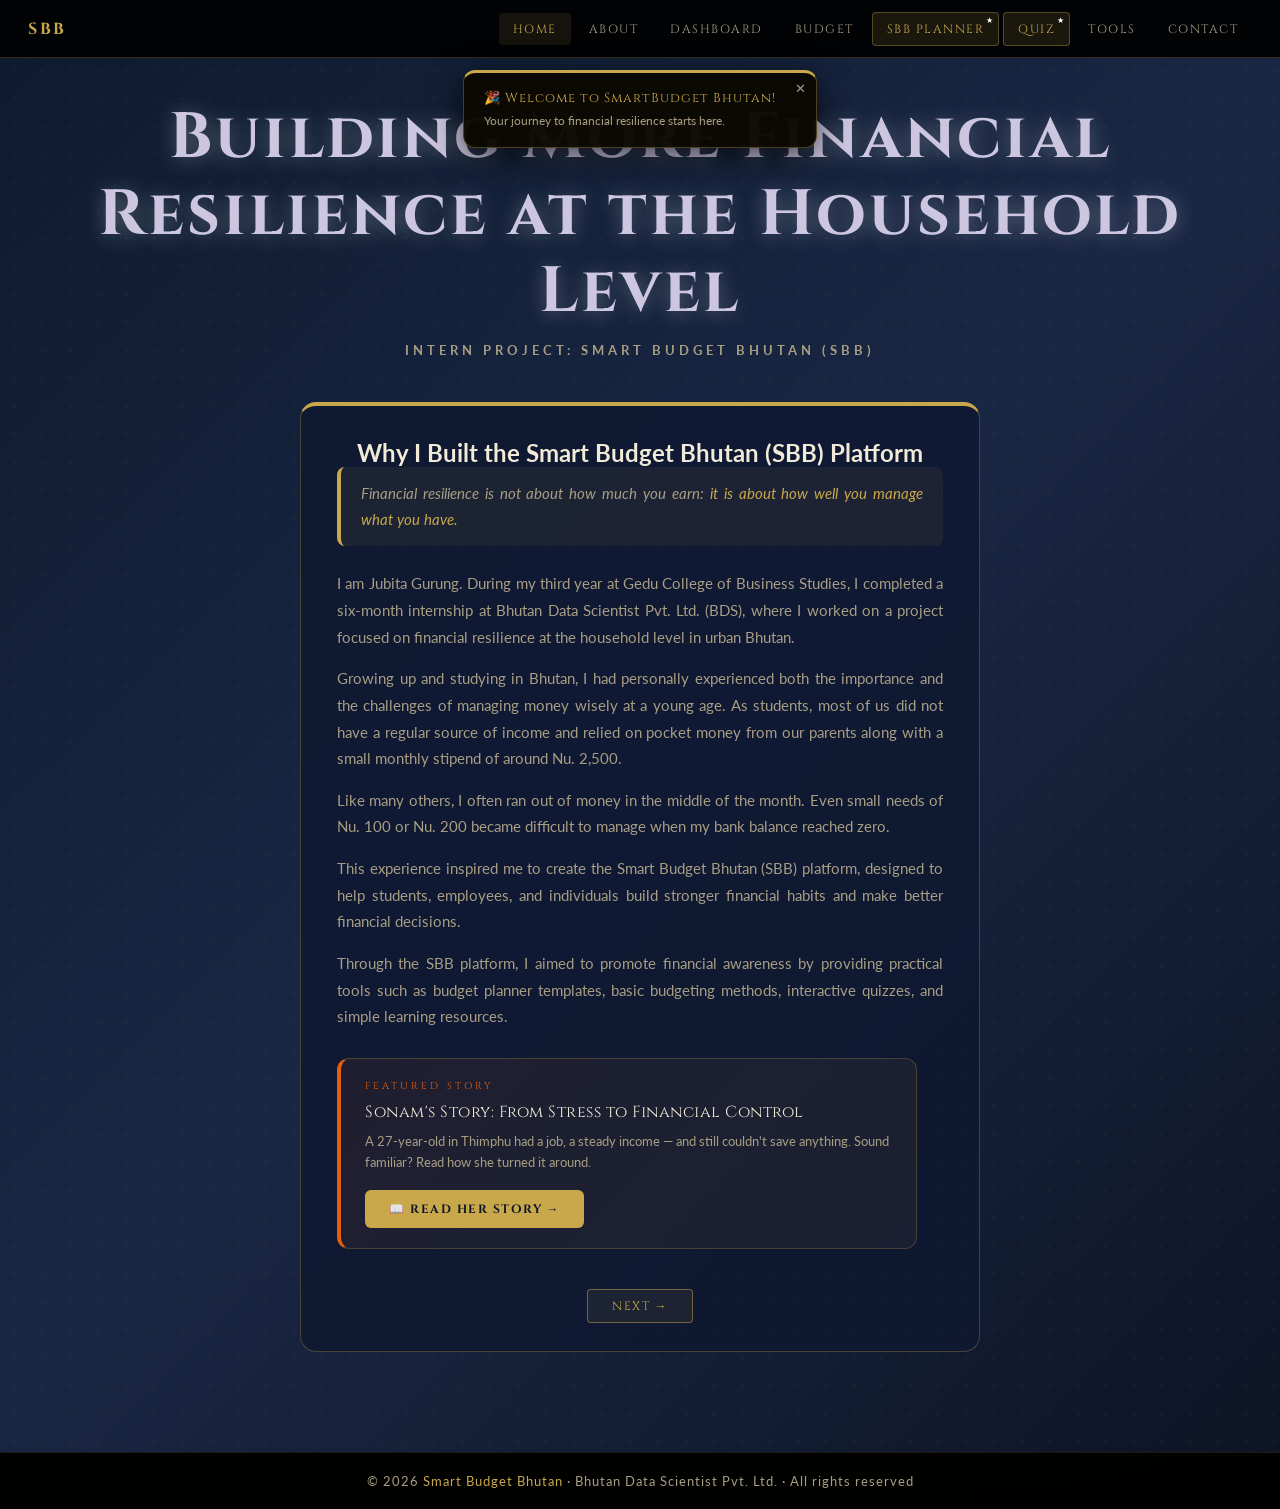
==== commit d7992483: "update all change" ====
--- a/index.html
+++ b/index.html
@@ -78,6 +78,43 @@
             planner templates, basic budgeting methods, interactive quizzes, and simple learning resources.</p>
         </div>
 
+        <!-- SONAM STORY TEASER ON HOME -->
+        <div style="
+          background: linear-gradient(135deg, rgba(226,95,14,0.08) 0%, rgba(201,168,76,0.06) 100%);
+          border: 1px solid rgba(201,168,76,0.25);
+          border-left: 4px solid var(--accent);
+          border-radius: 12px;
+          padding: 20px 24px;
+          margin: 24px 0;
+          text-align: left;
+          max-width: 580px;
+          width: 100%;
+        ">
+          <div style="
+            font-size: 10px; letter-spacing: 3px; text-transform: uppercase;
+            color: var(--accent); font-family: 'Cinzel', serif; margin-bottom: 8px;
+          ">Featured Story</div>
+          <div style="
+            font-family: 'Cinzel', serif; font-size: 16px;
+            color: var(--text); letter-spacing: 0.5px; margin-bottom: 8px;
+          ">Sonam's Story: From Stress to Financial Control</div>
+          <p style="
+            font-size: 13px; color: var(--muted); line-height: 1.65; margin-bottom: 16px;
+          ">A 27-year-old in Thimphu had a job, a steady income — and still couldn't save anything. Sound familiar? Read how she turned it around.</p>
+          <a href="story.html" target="_blank" style="
+            display: inline-flex; align-items: center; gap: 8px;
+            padding: 11px 24px;
+            background: var(--gold); color: var(--deep);
+            font-family: 'Cinzel', serif; font-size: 12px;
+            font-weight: 700; letter-spacing: 1.5px; text-transform: uppercase;
+            border-radius: 6px; text-decoration: none;
+            transition: opacity 0.2s, transform 0.15s;
+          "
+          onmouseover="this.style.opacity='0.85'; this.style.transform='translateY(-2px)'"
+          onmouseout="this.style.opacity='1'; this.style.transform='translateY(0)'">
+            📖 Read Her Story →
+          </a>
+        </div>
 
         <!-- HOME CTA BLOCK -->
         <div style="display:flex; gap:12px; justify-content:center; margin-top:40px;">
@@ -160,8 +197,7 @@
       That is when I discovered the <strong>50/30/20 rule</strong> a proven budgeting method that 
       divides your monthly income into three clear categories: <strong>50% for needs</strong> such as 
       rent, food, and utilities, <strong>30% for wants</strong> such as dining out and entertainment, 
-      and <strong>20% for savings</strong>. The sample budgets below are based on real urban Bhutanese 
-      household data and show how this rule applies across different income levels.
+      and <strong>20% for savings</strong>. 
     </p>
 
     <div class="budget-rule">Recommended Framework: 50% Needs, 30% Wants, 20% Savings</div>
@@ -302,15 +338,6 @@
   <a class="planner-dl-btn" href="SmartBudget_Global_planner.xlsx" download>⬇ Download Free</a>
 </div>
 
-  <!-- 4. SONAM STORY QUOTE -->
-<div class="pmb-section pmb-story">
-  <span class="pmb-story-quote">"Why can't I save anything?"</span>
-  <span class="pmb-story-text">A question that came up repeatedly in the survey.
-    The SBB Planner was built specifically to answer it, with a simple,
-    step-by-step framework anyone can follow from day one.
-  </span>
-</div>
-
   <!-- 6. HOW TO USE -->
   <div class="pmb-section">
 <div class="pmb-how-title">How to Use the SBB Planner</div>
@@ -349,23 +376,27 @@
         <div class="pmb-step-num">7</div>
         <div><strong>Currency Converter</strong>: Need to check exchange rates? Head to the <a onclick="showSection('tools')" style="color:var(--gold); cursor:pointer; text-decoration:underline;">Tools section</a> on this website for a live currency converter, useful when planning expenses across borders.</div>
       </div>
-</div>
-    </div>
-  </div>
-
-</div>
-
-<!-- SONAM STORY IMAGES -->
-<div class="sonam-story-wrap">
-  <h3>Sonam's Story: From Stress to Financial Control</h3>
-  <p class="sonam-story-sub">A real story inspired by urban Bhutanese households from the SBB survey</p>
-  <div class="sonam-story-frame">
-    <div class="sonam-frame-label">Part 1 — The Problem</div>
-    <img src="sonam's story part 1.jpg" alt="Sonam's Story Part 1">
-    <div class="sonam-frame-divider">↓ Story Continues ↓</div>
-    <img src="sonam's story part 2.png" alt="Sonam's Story Part 2">
-    <div class="sonam-frame-label" style="border-top: 1px solid rgba(201,168,76,0.15); border-bottom: none; border-radius: 0 0 12px 12px;">Part 2 — The Change</div>
-  </div>
+
+      <!-- 5-STEP SAVINGS PLAN — inside master box -->
+<div class="pmb-section">
+  <div class="pmb-how-title">5-Step Savings Starter Plan</div>
+  <div class="pmb-steps">
+    <div class="pmb-step"><div class="pmb-step-num">1</div>
+      <div>Calculate your real income and all monthly expenses, fixed and variable.</div></div>
+    <div class="pmb-step"><div class="pmb-step-num">2</div>
+      <div>Set a savings target of at least 10% — Nu. 20,000 = Nu. 2,000/month = Nu. 24,000/year.</div></div>
+    <div class="pmb-step"><div class="pmb-step-num">3</div>
+      <div>Open a dedicated savings account, keep it separate from spending money.</div></div>
+    <div class="pmb-step"><div class="pmb-step-num">4</div>
+      <div>Identify and cut your top 2 unnecessary expenses. Redirect to savings.</div></div>
+    <div class="pmb-step"><div class="pmb-step-num">5</div>
+      <div>Review your balance every month. Celebrate small wins — they build momentum!</div></div>
+  </div>
+</div>
+</div>
+    </div>
+  </div>
+
 </div>
 
     <!-- SHEET PREVIEWS -->
@@ -446,20 +477,7 @@
       </div>
     </div>
 
-    <!-- SONAM 5-STEP PLAN -->
-    <div class="planner-steps-wrap">
-    <h3>5-Step Savings Starter Plan</h3>
-      <div class="sonam-steps">
-        <div class="sonam-step"><span class="sonam-num">1</span><span>Calculate your real income and all monthly
-            expenses, fixed and variable.</span></div>
-        <div class="sonam-step"><span class="sonam-num">2</span><span>Set a savings target of at least 10% of Nu. 20,000 = Nu. 2,000/month = Nu. 24,000/year.</span></div>
-        <div class="sonam-step"><span class="sonam-num">3</span><span>Open a dedicated savings account, keep it separate
-            from spending money.</span></div>
-        <div class="sonam-step"><span class="sonam-num">4</span><span>Identify and cut your top 2 unnecessary expenses.
-            Redirect to savings.</span></div>
-        <div class="sonam-step"><span class="sonam-num">5</span><span>Review your balance every month. Celebrate small
-            wins, they build momentum!</span></div>
-      </div>
+
     </div>
 
 <div style="margin-top:32px;">
--- a/styles.css
+++ b/styles.css
@@ -1054,9 +1054,22 @@
 
 .planner-sheets-visual {
   display: grid;
-  grid-template-columns: repeat(auto-fit, minmax(260px, 1fr));
+  grid-template-columns: repeat(3, 1fr);
   gap: 20px;
   width: 100%;
+}
+
+@media (max-width: 900px) {
+  .planner-sheets-visual {
+    grid-template-columns: repeat(2, 1fr);
+  }
+}
+
+@media (max-width: 600px) {
+  .planner-sheets-visual {
+    grid-template-columns: repeat(2, 1fr);
+    gap: 12px;
+  }
 }
 
 .psv-card {
@@ -2004,66 +2017,7 @@
   .founder-book-card { flex-direction: column; }
 }
 
-/* ── SONAM STORY FRAME ── */
-.sonam-story-wrap {
-  max-width: 680px;
-  width: 100%;
-  margin-bottom: 40px;
-  text-align: center;
-}
-
-.sonam-story-wrap h3 {
-  font-family: 'Cinzel', serif;
-  color: var(--gold);
-  font-size: 18px;
-  letter-spacing: 1px;
-  margin-bottom: 8px;
-}
-
-.sonam-story-sub {
-  font-size: 13px;
-  color: var(--muted);
-  margin-bottom: 24px;
-  letter-spacing: 0.5px;
-}
-
-.sonam-story-frame {
-  background: var(--card-bg);
-  border: 1px solid rgba(201,168,76,0.25);
-  border-top: 4px solid var(--gold);
-  border-radius: 14px;
-  overflow: hidden;
-  box-shadow: 0 16px 48px rgba(0,0,0,0.6);
-}
-
-.sonam-story-frame img {
-  width: 100%;
-  display: block;
-  object-fit: contain;
-}
-
-.sonam-frame-label {
-  padding: 12px 20px;
-  font-family: 'Cinzel', serif;
-  font-size: 11px;
-  color: var(--gold);
-  letter-spacing: 2px;
-  text-transform: uppercase;
-  background: rgba(201,168,76,0.06);
-  border-bottom: 1px solid rgba(201,168,76,0.15);
-}
-
-.sonam-frame-divider {
-  padding: 10px;
-  font-family: 'Cinzel', serif;
-  font-size: 11px;
-  color: var(--muted);
-  letter-spacing: 2px;
-  text-transform: uppercase;
-  background: rgba(201,168,76,0.04);
-  border-top: 1px solid rgba(201,168,76,0.12);
-  border-bottom: 1px solid rgba(201,168,76,0.12);
-}
+
 .budget-image-wrap {
   max-width: 860px;
   width: 100%;
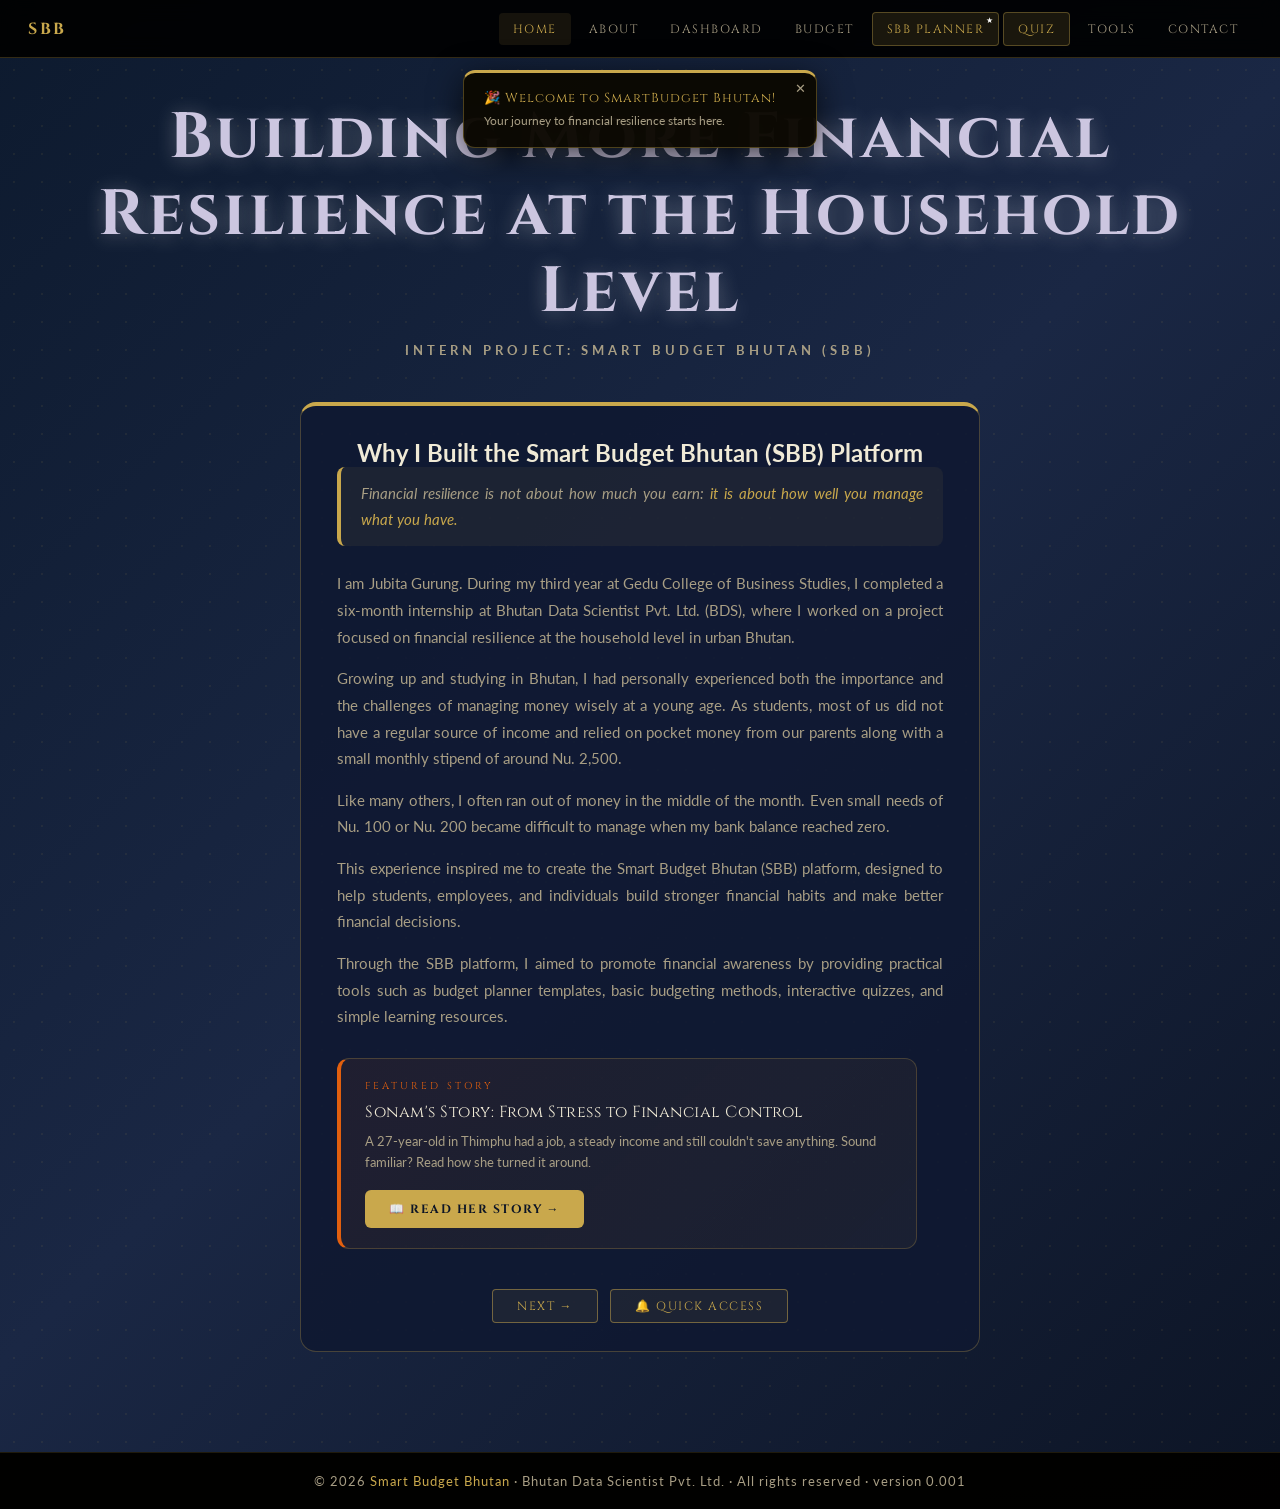
==== commit 887489db: "update all change" ====
--- a/index.html
+++ b/index.html
@@ -43,15 +43,18 @@
    <h1>Building More Financial Resilience at the Household Level</h1>
 <p class="subtitle"><strong>Intern Project: Smart Budget Bhutan (SBB)</strong></p>
     <!-- QUIZ INVITE TOAST -->
-    <div class="quiz-toast" id="quiz-toast">
-      <button class="toast-dismiss" onclick="dismissToast()" aria-label="Dismiss">✕</button>
-      <div class="toast-badge">
-        <div class="toast-dot"></div> QUIZ
-      </div>
-      <div class="toast-title">Test Your Financial Knowledge</div>
-      <div class="toast-body">Ready? Take our 12-question financial literacy quiz.</div>
-      <button class="toast-btn" onclick="showSection('quiz'); dismissToast();">Start the Challenge →</button>
-    </div>
+<div class="quiz-toast" id="quiz-toast">
+  <button class="toast-dismiss" onclick="dismissToast()" aria-label="Dismiss">✕</button>
+  <div class="toast-badge">
+    <div class="toast-dot"></div> QUICK ACCESS
+  </div>
+  <div class="toast-title">Test Your Knowledge & Plan Your Budget</div>
+  <div class="toast-body">Take our 12-question financial literacy quiz or download the free SBB Planner to start budgeting today.</div>
+  <div style="display:flex; flex-direction:column; gap:8px; margin-top:4px;">
+    <button class="toast-btn" onclick="showSection('quiz'); dismissToast();">🧠 Start the Quiz →</button>
+    <button class="toast-btn" onclick="showSection('planner'); dismissToast();" style="background:transparent; border:1px solid rgba(201,168,76,0.5); color:var(--gold);">📊 Get the SBB Planner →</button>
+  </div>
+</div>
 
     <!-- CONFETTI -->
     <div class="confetti-wrap" id="confetti-wrap" style="display:none;"></div>
@@ -100,7 +103,7 @@
           ">Sonam's Story: From Stress to Financial Control</div>
           <p style="
             font-size: 13px; color: var(--muted); line-height: 1.65; margin-bottom: 16px;
-          ">A 27-year-old in Thimphu had a job, a steady income — and still couldn't save anything. Sound familiar? Read how she turned it around.</p>
+          ">A 27-year-old in Thimphu had a job, a steady income  and still couldn't save anything. Sound familiar? Read how she turned it around.</p>
           <a href="story.html" target="_blank" style="
             display: inline-flex; align-items: center; gap: 8px;
             padding: 11px 24px;
@@ -117,9 +120,10 @@
         </div>
 
         <!-- HOME CTA BLOCK -->
-        <div style="display:flex; gap:12px; justify-content:center; margin-top:40px;">
-           <button class="nav-btn" onclick="showSection('about')">Next →</button>
-        </div>
+<div style="display:flex; gap:12px; justify-content:center; margin-top:40px;">
+  <button class="nav-btn" onclick="showSection('about')">Next →</button>
+  <button class="nav-btn" onclick="reopenToast()">🔔 Quick Access</button>
+</div>
       </div>
     </div>
   </div>
@@ -144,7 +148,10 @@
       visual insights, exploring income distribution, monthly expense breakdowns, and savings behaviour 
       across different income brackets. Use it to identify patterns, stress points, and opportunities for 
       financial improvement in Bhutanese households. Filter by income group or expense category to drill 
-      deeper into the data.
+      deeper into the data. The findings behind this dashboard are documented in full — 
+      <a href="report.html" target="_blank" style="color:#5cb8e4; text-decoration:underline; font-weight:700; letter-spacing:0.3px;">
+        read the complete project report here ↗
+      </a>
     </div>
 
   <div class="tableau-container">
@@ -175,7 +182,9 @@
       Tip: Click on chart elements to filter and explore specific segments of the data.
     </p>
 
+
 <div style="margin-top:32px;">
+
   <div style="display:flex; gap:12px; justify-content:center; margin-top:40px;">
     <button class="nav-btn" onclick="showSection('about')">← Previous</button>
 <button class="nav-btn" onclick="showSection('budget')">Next →</button>
@@ -835,26 +844,29 @@
     <h2>About This Project</h2>
     <p class="section-tagline">Research · Data · Impact</p>
     <div class="about-container">
-    <div class="about-card">
-          <h3>Project Background</h3>
-        <p>Smart Budget Bhutan (SBB) was developed as a research and data project at Bhutan Data Scientist 
-        Pvt. Ltd. (BDS), focused on understanding financial resilience at the household level in urban Bhutan.</p>
-        <p>The project analyses real household data to understand income, expenses, savings behaviour, and 
-        financial stress points among Bhutanese families with the goal of turning those insights into 
-        practical tools and resources that are accessible and actionable for everyone.</p>
-      </div>
+<div class="about-card">
+  <h3>Project Background</h3>
+  <p>Smart Budget Bhutan (SBB) was developed as a research and data project at Bhutan Data Scientist 
+  Pvt. Ltd. (BDS), focused on understanding financial resilience at the household level in urban Bhutan.</p>
+  <p>The project analyses real household data collected from 173 urban households to understand income, 
+  expenses, savings behaviour, and financial stress points — turning those insights into practical tools 
+  and resources that are accessible and actionable for everyone.</p>
+  <p>It includes a live Tableau dashboard, a free Excel budget planner, a 12-question financial literacy 
+  quiz, three interactive financial tools, Sonam's story, and a full standalone project report.</p>
+</div>
 
       
-        <div class="about-card">
-          <h3>Objectives</h3>
-        <ul>
-          <li>Identify key financial challenges in urban Bhutanese households</li>
-          <li>Visualize income, expense, and saving patterns clearly</li>
-          <li>Provide practical, data-informed budgeting recommendations</li>
-          <li>Promote long-term financial stability and resilience</li>
-          <li>Make complex financial insights accessible to everyone</li>
-        </ul>
-      </div>
+<div class="about-card">
+  <h3>Objectives</h3>
+  <ul>
+    <li>Identify key financial challenges in urban Bhutanese households</li>
+    <li>Visualize income, expense, and saving patterns through a live Tableau dashboard</li>
+    <li>Provide practical, data-informed budgeting recommendations via the 50/30/20 framework</li>
+    <li>Promote long-term financial stability and resilience through the SBB Planner</li>
+    <li>Build financial knowledge through an interactive quiz and literacy resources</li>
+    <li>Make complex financial insights accessible to everyone through free tools and a project report</li>
+  </ul>
+</div>
 
 <div class="about-card">
   <h3>Tools & Technology</h3>
@@ -885,6 +897,12 @@
     <span class="tech-tag">Python</span>
     <span class="tech-tag">Flask</span>
     <span class="tech-tag">REST API</span>
+  </div>
+
+  <p style="color:var(--text); font-size:13px; margin-bottom:8px">Budget Planner</p>
+  <div class="tech-row" style="margin-bottom:14px">
+    <span class="tech-tag">Microsoft Excel</span>
+    <span class="tech-tag">50/30/20 Framework</span>
   </div>
 
   <p style="color:var(--text); font-size:13px; margin-bottom:8px">Deployment</p>
@@ -1085,7 +1103,7 @@
   </section>
 
   <footer>
-    <p>© 2026 <span>Smart Budget Bhutan</span> · Bhutan Data Scientist Pvt. Ltd. · All rights reserved</p>
+    <p>© 2026 <span>Smart Budget Bhutan</span> · Bhutan Data Scientist Pvt. Ltd. · All rights reserved · version 0.001 </p>
   </footer>
 
 
--- a/styles.css
+++ b/styles.css
@@ -84,7 +84,7 @@
 }
 
 #nav-planner::after,
-#nav-quiz::after {
+#nav-planner::after {
   content: '★';
   font-size: 8px;
   color:  #ffffff;
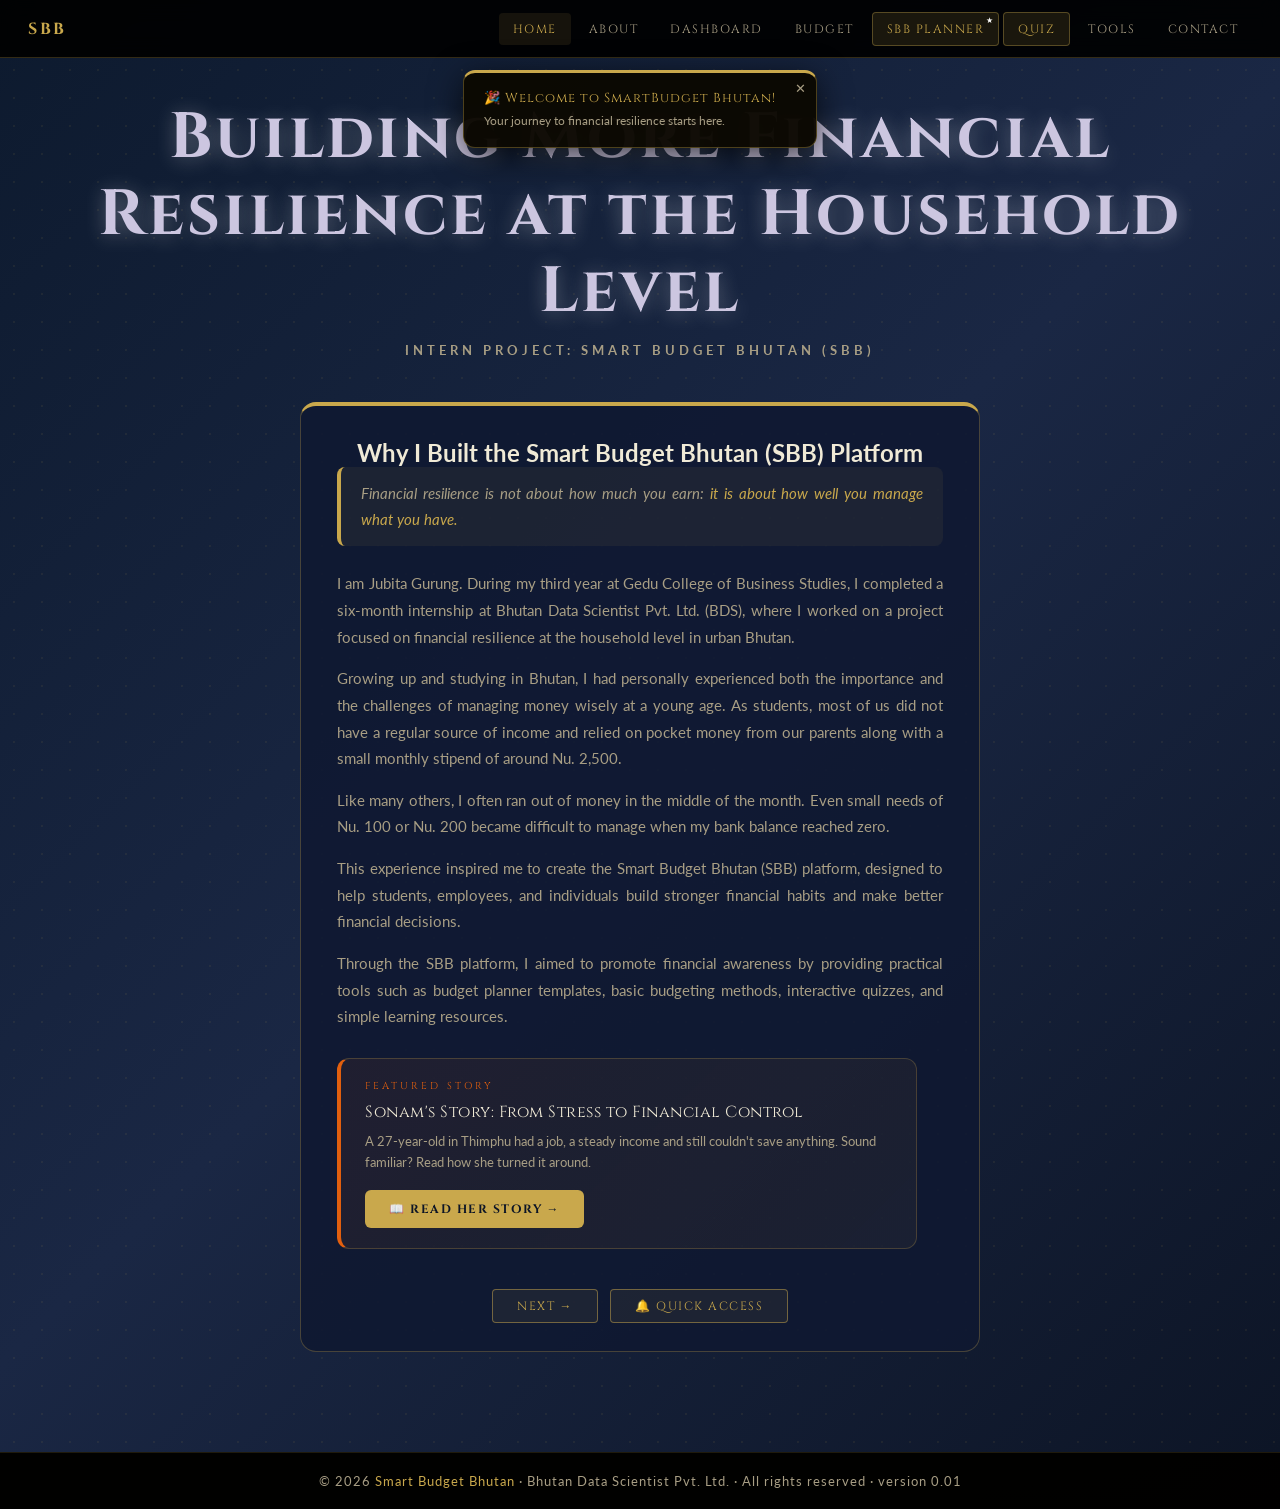
==== commit 6f58c927: "update all changes" ====
--- a/index.html
+++ b/index.html
@@ -51,8 +51,8 @@
   <div class="toast-title">Test Your Knowledge & Plan Your Budget</div>
   <div class="toast-body">Take our 12-question financial literacy quiz or download the free SBB Planner to start budgeting today.</div>
   <div style="display:flex; flex-direction:column; gap:8px; margin-top:4px;">
-    <button class="toast-btn" onclick="showSection('quiz'); dismissToast();">🧠 Start the Quiz →</button>
-    <button class="toast-btn" onclick="showSection('planner'); dismissToast();" style="background:transparent; border:1px solid rgba(201,168,76,0.5); color:var(--gold);">📊 Get the SBB Planner →</button>
+    <button class="toast-btn" onclick="showSection('quiz'); dismissToast();">Start the Quiz →</button>
+    <button class="toast-btn" onclick="showSection('planner'); dismissToast();" style="background:rgba(201,168,76,0.25); border:1px solid rgba(201,168,76,0.85); color:#f5e6b8; font-weight:700; text-shadow:0 0 8px rgba(201,168,76,0.4);">📊 Get the SBB Planner →</button>
   </div>
 </div>
 
@@ -1103,7 +1103,7 @@
   </section>
 
   <footer>
-    <p>© 2026 <span>Smart Budget Bhutan</span> · Bhutan Data Scientist Pvt. Ltd. · All rights reserved · version 0.001 </p>
+    <p>© 2026 <span>Smart Budget Bhutan</span> · Bhutan Data Scientist Pvt. Ltd. · All rights reserved · version 0.01 </p>
   </footer>
 
 
